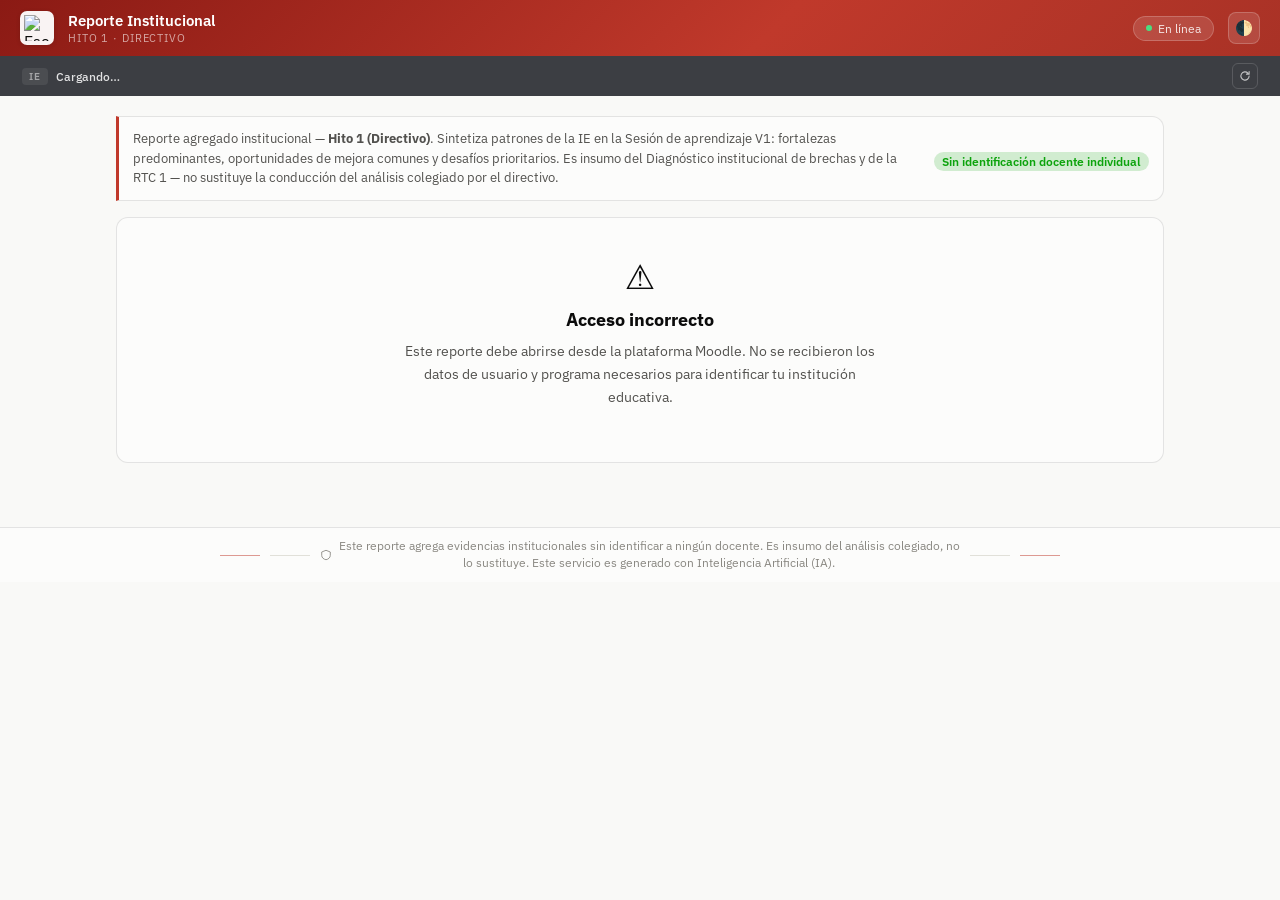
==== templates/index_director.html @ fccd3a87 "Improvements to PDF downloads" ====
<!doctype html>
<html lang="es">
<head>
  <meta charset="UTF-8" />
  <meta name="viewport" content="width=device-width, initial-scale=1" />
  <title>Reporte Institucional - Hito 1 Directivo</title>
  <link rel="preconnect" href="https://fonts.googleapis.com" />
  <link rel="preconnect" href="https://fonts.gstatic.com" crossorigin />
  <link href="https://fonts.googleapis.com/css2?family=IBM+Plex+Sans:wght@400;500;600&display=swap" rel="stylesheet" />
  <style>
    :root {
      color-scheme: light;
      --surface-1:      #fcfcfb;
      --page-plane:     #f9f9f7;
      --text-primary:   #0b0b0b;
      --text-secondary: #52514e;
      --text-muted:     #898781;
      --gridline:       #e1e0d9;
      --baseline:       #c3c2b7;
      --border:         rgba(11, 11, 11, 0.10);


      --status-good:     #0ca30c;
      --status-warning:  #fab219;
      --status-serious:  #ec835a;
      --status-critical: #d03b3b;
      --status-good-rgb:     12, 163, 12;
      --status-warning-rgb:  250, 178, 25;
      --status-serious-rgb:  236, 131, 90;
      --status-critical-rgb: 208, 59, 59;

      /* Marca institucional (MINEDU) — cromo de header/footer/CTA, no reemplaza los colores de estado */
      --brand-red:       #C0392B;
      --brand-red-dk:    #A93226;
      --brand-red-light: rgba(192, 57, 43, 0.08);

      --font: "IBM Plex Sans", system-ui, -apple-system, "Segoe UI", sans-serif;
    }

    @media (prefers-color-scheme: dark) {
      :root:where(:not([data-theme="light"])) {
        color-scheme: dark;
        --surface-1:      #1a1a19;
        --page-plane:     #0d0d0d;
        --text-primary:   #ffffff;
        --text-secondary: #c3c2b7;
        --text-muted:     #898781;
        --gridline:       #2c2c2a;
        --baseline:       #383835;
        --border:         rgba(255, 255, 255, 0.10);
      }
    }

    :root[data-theme="dark"] {
      color-scheme: dark;
      --surface-1:      #1a1a19;
      --page-plane:     #0d0d0d;
      --text-primary:   #ffffff;
      --text-secondary: #c3c2b7;
      --text-muted:     #898781;
      --gridline:       #2c2c2a;
      --baseline:       #383835;
      --border:         rgba(255, 255, 255, 0.10);
    }

    * { box-sizing: border-box; }

    html, body {
      margin: 0;
      padding: 0;
      background: var(--page-plane);
      color: var(--text-primary);
      font-family: var(--font);
    }

    /* ---------------------------------------------------------------------
     * Header institucional
     * ------------------------------------------------------------------- */
    .app-header {
      height: 56px;
      background: linear-gradient(135deg, #8B1A14 0%, var(--brand-red) 60%, var(--brand-red-dk) 100%);
      display: flex;
      align-items: center;
      padding: 0 20px;
      gap: 14px;
      box-shadow: 0 2px 10px rgba(0, 0, 0, 0.22);
    }
    .header-logo {
      width: 34px;
      height: 34px;
      background: rgba(255, 255, 255, 0.95);
      border-radius: 7px;
      display: flex;
      align-items: center;
      justify-content: center;
      flex-shrink: 0;
      padding: 4px;
      box-shadow: 0 1px 4px rgba(0, 0, 0, 0.15);
    }
    .header-title { flex: 1; min-width: 0; }
    .header-title h1 {
      font-size: 15px;
      font-weight: 600;
      color: #ffffff;
      line-height: 1.2;
      margin: 0;
      white-space: nowrap;
      overflow: hidden;
      text-overflow: ellipsis;
    }
    .header-title p {
      font-size: 11px;
      color: rgba(255, 255, 255, 0.6);
      text-transform: uppercase;
      letter-spacing: 0.08em;
      margin: 1px 0 0;
    }
    .header-badge {
      display: flex;
      align-items: center;
      gap: 6px;
      background: rgba(255, 255, 255, 0.12);
      border: 1px solid rgba(255, 255, 255, 0.2);
      border-radius: 16px;
      padding: 4px 12px;
      font-size: 12px;
      color: rgba(255, 255, 255, 0.85);
      flex-shrink: 0;
    }
    .badge-dot { width: 6px; height: 6px; border-radius: 50%; background: #4ade80; animation: blink 2.4s ease-in-out infinite; }
    @keyframes blink { 0%, 100% { opacity: 1; } 50% { opacity: 0.3; } }

    .btn-header-ghost {
      width: 32px;
      height: 32px;
      border-radius: 8px;
      background: rgba(255, 255, 255, 0.12);
      border: 1px solid rgba(255, 255, 255, 0.2);
      color: #ffffff;
      cursor: pointer;
      flex-shrink: 0;
      font-size: 0.9rem;
    }
    .btn-header-ghost:hover { background: rgba(255, 255, 255, 0.2); }

    /* ---------------------------------------------------------------------
     * Barra de contexto (IE actual)
     * ------------------------------------------------------------------- */
    .context-bar {
      background: var(--text-primary);
      padding: 7px 22px;
      display: flex;
      align-items: center;
      gap: 8px;
    }
    :root:not([data-theme="dark"]) .context-bar { background: #3C3E43; }
    .context-tag {
      font-size: 9.5px;
      font-weight: 600;
      color: rgba(255, 255, 255, 0.5);
      text-transform: uppercase;
      letter-spacing: 0.1em;
      background: rgba(255, 255, 255, 0.08);
      border-radius: 4px;
      padding: 2px 7px;
    }
    .context-name { font-size: 12px; font-weight: 500; color: rgba(255, 255, 255, 0.85); }
    .btn-refresh {
      margin-left: auto;
      width: 26px;
      height: 26px;
      border-radius: 6px;
      background: transparent;
      border: 1px solid rgba(255, 255, 255, 0.15);
      color: rgba(255, 255, 255, 0.7);
      display: flex;
      align-items: center;
      justify-content: center;
      cursor: pointer;
    }
    .btn-refresh:hover { background: rgba(255, 255, 255, 0.1); color: #ffffff; }
    .btn-refresh.spinning svg { animation: spin 0.9s linear infinite; }
    @keyframes spin { from { transform: rotate(0deg); } to { transform: rotate(360deg); } }
    .refresh-status { font-size: 11px; color: rgba(255, 255, 255, 0.45); font-style: italic; }

    /* ---------------------------------------------------------------------
     * Contenido
     * ------------------------------------------------------------------- */
    .app-shell {
      max-width: 1080px;
      margin: 0 auto;
      padding: 20px 16px 48px;
    }

    .subtitle {
      color: var(--text-secondary);
      font-size: 0.9rem;
      margin-top: 2px;
    }

    .btn-ghost, .btn-primary, .btn-secondary {
      font-family: var(--font);
      font-size: 0.85rem;
      border-radius: 8px;
      padding: 8px 14px;
      border: 1px solid var(--border);
      cursor: pointer;
      background: var(--surface-1);
      color: var(--text-primary);
    }
    .btn-sm { padding: 4px 10px; font-size: 0.78rem; }
    .btn-primary {
      background: var(--brand-red);
      border-color: var(--brand-red);
      color: #ffffff;
      font-weight: 600;
      padding: 10px 20px;
      font-size: 0.9rem;
    }
    .btn-primary:hover { background: var(--brand-red-dk); }
    .btn-primary:disabled { opacity: 0.6; cursor: not-allowed; }
    .btn-ghost:hover, .btn-secondary:hover { background: var(--gridline); }

    .status-banner {
      border-radius: 10px;
      padding: 12px 14px;
      margin-bottom: 16px;
      font-size: 0.88rem;
      border: 1px solid var(--status-critical);
      color: var(--status-critical);
      background: rgba(var(--status-critical-rgb), 0.10);
    }

    .loading {
      color: var(--text-secondary);
      padding: 24px 0;
      text-align: center;
    }
    .loading::before {
      content: "⏳";
      display: block;
      font-size: 28px;
      margin-bottom: 8px;
    }

    /* ---------------------------------------------------------------------
     * Secciones por nivel educativo (Inicial / Primaria / Secundaria),
     * apiladas verticalmente en el mismo orden -- ver NIVEL_ORDEN en JS.
     * ------------------------------------------------------------------- */
    .nivel-block {
      margin-bottom: 40px;
      padding-top: 8px;
    }

    /* Encabezado agregado solo en la captura del PDF (ver
     * descargarNivelComoPDF) -- no se muestra en el dashboard en vivo. */
    .pdf-header {
      margin-bottom: 20px;
      padding-bottom: 14px;
      border-bottom: 3px solid var(--brand-red);
    }
    .pdf-header h1 {
      margin: 0 0 6px;
      font-size: 1.6rem;
      font-weight: 800;
      letter-spacing: 0.01em;
      text-transform: uppercase;
      color: var(--brand-red);
    }
    .pdf-header p {
      margin: 0;
      font-size: 0.95rem;
      color: var(--text-secondary);
    }
    .nivel-block + .nivel-block {
      border-top: 2px solid var(--gridline);
      padding-top: 32px;
    }
    .nivel-header {
      display: flex;
      align-items: baseline;
      gap: 10px;
      margin-bottom: 14px;
    }
    .nivel-header h2 {
      font-size: 1.15rem;
      margin: 0;
    }
    .nivel-header .nivel-tag {
      font-size: 10px;
      font-weight: 600;
      text-transform: uppercase;
      letter-spacing: 0.08em;
      color: var(--text-muted);
      background: var(--gridline);
      border-radius: 4px;
      padding: 2px 8px;
    }

    /* ---------------------------------------------------------------------
     * Pestañas de nivel educativo
     * ------------------------------------------------------------------- */
    .nivel-tabs {
      display: flex;
      gap: 4px;
      border-bottom: 2px solid var(--gridline);
      margin-bottom: 24px;
    }
    .nivel-tab-btn {
      font-family: var(--font);
      font-size: 0.9rem;
      font-weight: 500;
      padding: 10px 18px;
      border: none;
      background: transparent;
      color: var(--text-secondary);
      cursor: pointer;
      border-bottom: 2px solid transparent;
      margin-bottom: -2px;
    }
    .nivel-tab-btn:hover { color: var(--text-primary); }
    .nivel-tab-btn.active {
      color: var(--brand-red);
      border-bottom-color: var(--brand-red);
      font-weight: 600;
    }
    .nivel-panel { display: none; }
    .nivel-panel.active { display: block; }
    .nivel-panel-header {
      display: flex;
      align-items: center;
      justify-content: space-between;
      margin-bottom: 14px;
      flex-wrap: wrap;
      gap: 10px;
    }
    .btn-descargar-pdf {
      display: inline-flex;
      align-items: center;
      gap: 6px;
    }

    /* Estados de pantalla completa: acceso inválido / primera vez */
    .state-card {
      background: var(--surface-1);
      border: 1px solid var(--border);
      border-radius: 12px;
      padding: 36px 28px;
      text-align: center;
      margin-bottom: 16px;
    }
    .state-icon { font-size: 34px; margin-bottom: 10px; }
    .state-card h2 { font-size: 1.1rem; margin: 0 0 8px; }
    .state-card p {
      color: var(--text-secondary);
      font-size: 0.9rem;
      line-height: 1.6;
      max-width: 480px;
      margin: 0 auto 18px;
    }

    .card {
      background: var(--surface-1);
      border: 1px solid var(--border);
      border-radius: 12px;
      padding: 16px;
      margin-bottom: 16px;
    }
    .card h2 {
      font-size: 1rem;
      margin: 0 0 12px;
      display: flex;
      align-items: center;
      gap: 8px;
    }
    .card-header {
      display: flex;
      align-items: center;
      justify-content: space-between;
    }
    .card-header h2 { margin: 0; }

    .stat-row {
      display: grid;
      grid-template-columns: repeat(auto-fit, minmax(150px, 1fr));
      gap: 12px;
      margin-bottom: 16px;
    }
    .stat-tile {
      background: var(--surface-1);
      border: 1px solid var(--border);
      border-radius: 12px;
      padding: 14px;
    }
    .stat-tile .label {
      font-size: 0.78rem;
      color: var(--text-secondary);
    }
    .stat-tile .value {
      font-size: 1.6rem;
      font-weight: 600;
      margin-top: 4px;
    }
    .stat-tile .value.small { font-size: 1.00rem; white-space: nowrap; }

    .badge {
      display: inline-block;
      font-size: 0.72rem;
      font-weight: 600;
      padding: 2px 8px;
      border-radius: 999px;
      margin-top: 6px;
    }
    .badge.warning { background: rgba(var(--status-warning-rgb), 0.22); color: var(--status-warning); }
    .badge.good { background: rgba(var(--status-good-rgb), 0.18); color: var(--status-good); }
    .badge.critical { background: rgba(var(--status-critical-rgb), 0.18); color: var(--status-critical); }

    .purpose-banner {
      display: flex;
      flex-wrap: wrap;
      align-items: center;
      gap: 12px;
      background: var(--surface-1);
      border: 1px solid var(--border);
      border-left: 3px solid var(--brand-red);
      border-radius: 0 12px 12px 0;
      padding: 12px 14px;
      margin-bottom: 16px;
    }
    .purpose-banner p {
      margin: 0;
      font-size: 0.82rem;
      color: var(--text-secondary);
      line-height: 1.5;
      flex: 1;
      min-width: 240px;
    }
    .purpose-banner .badge { flex-shrink: 0; }

    .alert-list {
      list-style: none;
      margin: 0;
      padding: 0;
      display: flex;
      flex-direction: column;
      gap: 8px;
    }
    .alert-item {
      display: flex;
      gap: 10px;
      padding: 10px 12px;
      border-radius: 10px;
      background: var(--page-plane);
      border-left: 3px solid var(--status-warning);
    }
    .alert-item.critical { border-left-color: var(--status-critical); }
    .alert-item.good { border-left-color: var(--status-good); }
    .alert-item .status-icon { margin-top: 1px; }
    .alert-body { flex: 1; }
    .alert-title { font-weight: 600; font-size: 0.88rem; }
    .alert-detail { font-size: 0.82rem; color: var(--text-secondary); margin-top: 2px; }
    .alert-accion { font-size: 0.78rem; color: var(--text-muted); margin-top: 4px; font-style: italic; }
    .alert-modalidad {
      display: inline-block;
      font-size: 0.68rem;
      font-weight: 600;
      text-transform: uppercase;
      letter-spacing: 0.02em;
      color: var(--text-muted);
      margin-top: 6px;
    }

    .legend {
      display: flex;
      gap: 16px;
      margin-bottom: 12px;
      font-size: 0.8rem;
      color: var(--text-secondary);
      flex-wrap: wrap;
    }
    .legend-item { display: flex; align-items: center; gap: 6px; }
    .legend-swatch { width: 12px; height: 12px; border-radius: 3px; display: inline-block; }

    .criterios-legend {
      display: flex;
      flex-direction: column;
      gap: 8px;
      margin: 10px 0 0;
      padding-top: 10px;
      border-top: 1px dashed var(--gridline);
    }
    .criterio-legend-chip {
      display: flex;
      align-items: baseline;
      flex-wrap: wrap;
      gap: 5px;
      font-size: 0.76rem;
      color: var(--text-secondary);
    }
    .criterio-legend-nombre {
      font-weight: 600;
      color: var(--text-primary);
    }
    .criterio-legend-desc {
      color: var(--text-muted);
    }
    .criterio-legend-id {
      display: inline-flex;
      align-items: center;
      justify-content: center;
      min-width: 18px;
      height: 17px;
      padding: 0 4px;
      border-radius: 4px;
      background: var(--brand-red-light);
      color: var(--brand-red);
      font-weight: 700;
      font-size: 0.68rem;
      flex-shrink: 0;
      font-variant-numeric: tabular-nums;
    }

    .criterios-chart {
      display: flex;
      flex-direction: column;
      gap: 6px;
    }
    .criterio-row {
      display: grid;
      grid-template-columns: 40px 1fr 40px;
      align-items: center;
      gap: 10px;
    }
    .criterio-label {
      font-size: 0.78rem;
      color: var(--text-secondary);
      font-variant-numeric: tabular-nums;
    }
    .criterio-bar {
      display: flex;
      gap: 2px;
      height: 20px;
      background: var(--surface-1);
      border-radius: 4px;
      overflow: hidden;
    }
    .criterio-segment {
      height: 100%;
      min-width: 2px;
      cursor: pointer;
      transition: filter 120ms ease;
    }
    .criterio-segment:hover, .criterio-segment:focus-visible {
      filter: brightness(1.12);
      outline: none;
    }
    .criterio-segment:first-child { border-top-left-radius: 4px; border-bottom-left-radius: 4px; }
    .criterio-segment:last-child { border-top-right-radius: 4px; border-bottom-right-radius: 4px; }
    .seg-inicio  { background: var(--status-critical); }
    .seg-proceso { background: var(--status-warning); }
    .seg-logrado { background: var(--status-good); }

    .criterio-value {
      font-size: 0.78rem;
      color: var(--text-secondary);
      text-align: right;
      font-variant-numeric: tabular-nums;
    }

    .data-table {
      width: 100%;
      border-collapse: collapse;
      font-size: 0.85rem;
    }
    .data-table th, .data-table td {
      text-align: left;
      padding: 6px 10px;
      border-bottom: 1px solid var(--gridline);
      font-variant-numeric: tabular-nums;
    }
    .data-table th {
      color: var(--text-secondary);
      font-weight: 600;
    }

    .cards-grid {
      display: grid;
      grid-template-columns: repeat(auto-fit, minmax(220px, 1fr));
      gap: 16px;
    }

    .status-icon {
      display: inline-flex;
      align-items: center;
      justify-content: center;
      width: 20px;
      height: 20px;
      border-radius: 50%;
      font-size: 0.75rem;
      color: #ffffff;
      flex-shrink: 0;
    }
    .status-icon.good { background: var(--status-good); }
    .status-icon.warning { background: var(--status-warning); }
    .status-icon.critical { background: var(--status-critical); }

    .chip-list {
      list-style: none;
      margin: 0;
      padding: 0;
      display: flex;
      flex-direction: column;
      gap: 6px;
    }
    .chip-list li {
      display: flex;
      justify-content: space-between;
      font-size: 0.85rem;
      padding: 6px 10px;
      background: var(--page-plane);
      border-radius: 8px;
    }
    .chip-list .pct { font-weight: 600; font-variant-numeric: tabular-nums; }
    .empty-note { color: var(--text-muted); font-size: 0.82rem; }

    .texto-reporte {
      white-space: pre-line;
      font-size: 0.92rem;
      line-height: 1.55;
      color: var(--text-primary);
    }

    .tooltip {
      position: fixed;
      z-index: 50;
      background: var(--text-primary);
      color: var(--surface-1);
      font-size: 0.78rem;
      padding: 6px 10px;
      border-radius: 6px;
      pointer-events: none;
      max-width: 220px;
    }
    .tooltip strong { font-variant-numeric: tabular-nums; }

    .muted { color: var(--text-muted); }

    /* ---------------------------------------------------------------------
     * Footer institucional
     * ------------------------------------------------------------------- */
    .app-footer {
      background: var(--surface-1);
      border-top: 1px solid var(--border);
      padding: 10px 22px;
      display: flex;
      align-items: center;
      justify-content: center;
      gap: 10px;
    }
    .fl { flex: 1; height: 1px; max-width: 40px; }
    .fl.r { background: var(--brand-red); opacity: 0.5; }
    .fl.g { background: var(--gridline); }
    .ft {
      font-size: 12px;
      color: var(--text-muted);
      text-align: center;
      line-height: 1.4;
      display: flex;
      align-items: center;
      gap: 6px;
      max-width: 640px;
    }
    .ft-shield { color: var(--text-muted); flex-shrink: 0; }

    @media (max-width: 640px) {
      .criterio-row { grid-template-columns: 32px 1fr 34px; }
      .app-header { padding: 0 12px; }
      .header-badge { display: none; }
    }
  </style>
  <!-- Exportación de cada sección de nivel a PDF (descarga por nivel) -->
  <script src="https://cdnjs.cloudflare.com/ajax/libs/html2pdf.js/0.10.1/html2pdf.bundle.min.js" defer></script>
</head>
<body>
  <header class="app-header">
    <div class="header-logo">
      <img src="https://guias.servicios.gob.pe/static/archivos/gb3.svg" alt="Escudo Perú" width="26" height="26" />
    </div>
    <div class="header-title">
      <h1>Reporte Institucional</h1>
      <p>Hito 1 · Directivo</p>
    </div>
    <div class="header-badge"><span class="badge-dot"></span>En línea</div>
    <button id="theme-toggle" class="btn-header-ghost" aria-label="Cambiar tema claro/oscuro" title="Cambiar tema">🌓</button>
  </header>

  <div class="context-bar" id="context-bar">
    <span class="context-tag">IE</span>
    <span class="context-name" id="context-name">Cargando…</span>
    <button id="btn-refresh" class="btn-refresh" title="Revisar actualizaciones" hidden>
      <svg viewBox="0 0 16 16" fill="none" width="14" height="14"><path d="M13.5 8a5.5 5.5 0 11-1.6-3.9M13.5 2v3.5H10" stroke="currentColor" stroke-width="1.4" stroke-linecap="round" stroke-linejoin="round"/></svg>
    </button>
    <span id="refresh-status" class="refresh-status" hidden></span>
  </div>

  <div class="app-shell">
    <section class="purpose-banner" aria-label="Propósito del instrumento">
      <p>
        Reporte agregado institucional — <strong>Hito 1 (Directivo)</strong>. Sintetiza patrones
        de la IE en la Sesión de aprendizaje V1: fortalezas predominantes, oportunidades de
        mejora comunes y desafíos prioritarios. Es insumo del Diagnóstico institucional de
        brechas y de la RTC 1 — no sustituye la conducción del análisis colegiado por el directivo.
      </p>
      <span class="badge good">Sin identificación docente individual</span>
    </section>

    <!-- Acceso inválido: faltan parámetros de Moodle en la URL -->
    <section id="access-error" class="state-card" hidden>
      <div class="state-icon">⚠️</div>
      <h2>Acceso incorrecto</h2>
      <p>
        Este reporte debe abrirse desde la plataforma Moodle. No se recibieron los datos de
        usuario y programa necesarios para identificar tu institución educativa.
      </p>
    </section>

    <div id="loading" class="loading" hidden>Cargando reporte…</div>
    <div id="status-banner" class="status-banner" role="alert" hidden></div>

    <!-- No fue posible generar el reporte automáticamente (faltan datos o falló la generación) -->
    <section id="empty-first-time" class="state-card" hidden>
      <div class="state-icon" id="empty-first-time-icon">⚠️</div>
      <h2 id="empty-first-time-title">No se pudo generar el reporte automáticamente</h2>
      <p id="empty-first-time-text">
        Ocurrió un problema al intentar generar el reporte institucional.
      </p>
      <button id="btn-generar-primero" class="btn-primary">Reintentar</button>
    </section>

    <!-- Aún no hay suficientes docentes evaluados; el backend no genera todavía (no consume LLM) -->
    <section id="esperando-docentes" class="state-card" hidden>
      <div class="state-icon">👥</div>
      <h2>Esperando evaluaciones docentes</h2>
      <p id="esperando-docentes-text">
        Aún no se alcanza el mínimo de docentes evaluados para generar el reporte institucional.
      </p>
    </section>

    <main id="report-content" hidden>
      <!-- Una sección completa por cada nivel educativo presente
           (Inicial, Primaria, Secundaria), apiladas verticalmente.
           Generadas dinámicamente por renderNiveles() en JS -- ver
           NIVEL_TEMPLATE más abajo. -->
      <div id="niveles-container"></div>
    </main>
  </div>

  <footer class="app-footer">
    <div class="fl r"></div><div class="fl g"></div>
    <span class="ft">
      <svg viewBox="0 0 14 14" fill="none" width="12" height="12" class="ft-shield"><path d="M7 1.5L2 3.5v4c0 2.5 2.2 4.5 5 5 2.8-.5 5-2.5 5-5v-4L7 1.5z" stroke="currentColor" stroke-width="1" stroke-linejoin="round"/></svg>
      Este reporte agrega evidencias institucionales sin identificar a ningún docente. Es insumo del análisis colegiado, no lo sustituye. Este servicio es generado con Inteligencia Artificial (IA).
    </span>
    <div class="fl g"></div><div class="fl r"></div>
  </footer>

  <div id="tooltip" class="tooltip" role="tooltip" hidden></div>

  <script>
"use strict";

/* ---------------------------------------------------------------------
 * Config: API base URL. La página se sirve desde el mismo origen que la
 * API (FastAPI + Jinja2Templates), así que por defecto se usan rutas
 * relativas. Priority: ?api= query param > localStorage > relativo.
 * ------------------------------------------------------------------- */
const params = new URLSearchParams(window.location.search);

const API_BASE = (() => {
  const fromQuery = params.get("api");
  if (fromQuery) {
    localStorage.setItem("api_base", fromQuery);
    return fromQuery.replace(/\/$/, "");
  }
  return (localStorage.getItem("api_base") || "").replace(/\/$/, "");
})();

/* ---------------------------------------------------------------------
 * Parámetros de acceso. En producción estos llegan en la URL desde el
 * redirect de Moodle (botón del curso) — nunca se piden en un formulario.
 * ------------------------------------------------------------------- */
const CTX = {
  userid: params.get("userid"),
  courseid: params.get("courseid"),
  cmid: params.get("cmid"),
};

// Debe coincidir con core.UMBRAL_MUESTRA_INSUFICIENTE del backend. Solo se
// usa para el texto de progreso ("N de 5 docentes evaluados"); la decisión
// real siempre la toma el backend (accion="esperar_docentes" / 409).
const UMBRAL_MUESTRA_INSUFICIENTE = 5;

/* ---------------------------------------------------------------------
 * DOM references
 * ------------------------------------------------------------------- */
const el = {
  contextBar: document.getElementById("context-bar"),
  contextName: document.getElementById("context-name"),
  btnRefresh: document.getElementById("btn-refresh"),
  refreshStatus: document.getElementById("refresh-status"),
  accessError: document.getElementById("access-error"),
  emptyFirstTime: document.getElementById("empty-first-time"),
  emptyFirstTimeIcon: document.getElementById("empty-first-time-icon"),
  emptyFirstTimeTitle: document.getElementById("empty-first-time-title"),
  emptyFirstTimeText: document.getElementById("empty-first-time-text"),
  btnGenerarPrimero: document.getElementById("btn-generar-primero"),
  esperandoDocentes: document.getElementById("esperando-docentes"),
  esperandoDocentesText: document.getElementById("esperando-docentes-text"),
  statusBanner: document.getElementById("status-banner"),
  loading: document.getElementById("loading"),
  reportContent: document.getElementById("report-content"),
  nivelesContainer: document.getElementById("niveles-container"),
  tooltip: document.getElementById("tooltip"),
  themeToggle: document.getElementById("theme-toggle"),
};

/* ---------------------------------------------------------------------
 * Theme toggle (light/dark), persisted
 * ------------------------------------------------------------------- */
(function initTheme() {
  const saved = localStorage.getItem("theme");
  if (saved === "light" || saved === "dark") {
    document.documentElement.setAttribute("data-theme", saved);
  }
  el.themeToggle.addEventListener("click", () => {
    const current = document.documentElement.getAttribute("data-theme");
    const next = current === "dark" ? "light" : "dark";
    document.documentElement.setAttribute("data-theme", next);
    localStorage.setItem("theme", next);
  });
})();

/* ---------------------------------------------------------------------
 * API calls
 * ------------------------------------------------------------------- */
async function apiGenerar(userid, courseid, cmid) {
  const url = `${API_BASE}/reporte/generar?courseid=${encodeURIComponent(courseid)}&cmid=${encodeURIComponent(cmid)}`;
  const res = await fetch(url, {
    method: "POST",
    headers: { "Content-Type": "application/json" },
    body: JSON.stringify({ userid: Number(userid) }),
  });
  return handleResponse(res);
}

async function apiConsultar(userid) {
  const url = `${API_BASE}/reporte/consultar?userid=${encodeURIComponent(userid)}`;
  const res = await fetch(url);
  return handleResponse(res);
}

async function handleResponse(res) {
  let body = null;
  try {
    body = await res.json();
  } catch {
    // no-op: respuesta sin cuerpo JSON
  }
  if (!res.ok) {
    const detail = (body && body.detail) || `Error HTTP ${res.status}`;
    const err = new Error(detail);
    err.status = res.status;
    throw err;
  }
  return body;
}

/* ---------------------------------------------------------------------
 * UI state helpers
 * ------------------------------------------------------------------- */
function showOnly(...visibleIds) {
  const all = ["access-error", "empty-first-time", "esperando-docentes", "report-content"];
  for (const id of all) {
    document.getElementById(id).hidden = !visibleIds.includes(id);
  }
}

/* Muestra el estado "aún no hay suficientes docentes evaluados" — el
 * backend nunca llama al LLM en este caso (ni /consultar ni un intento de
 * /generar que reciba 409), así que no hay botón de reintento: el reporte
 * aparecerá solo cuando se alcance el mínimo. */
function showEsperandoDocentes(nDocentesEvaluados) {
  const n = nDocentesEvaluados ?? 0;
  el.contextName.textContent = "Esperando evaluaciones docentes…";
  el.btnRefresh.hidden = true;
  el.esperandoDocentesText.textContent =
    `Aún no se alcanza el mínimo de ${UMBRAL_MUESTRA_INSUFICIENTE} docentes evaluados para generar ` +
    `el reporte institucional (${n} de ${UMBRAL_MUESTRA_INSUFICIENTE} hasta el momento). El reporte se ` +
    "generará automáticamente en cuanto se alcance el mínimo.";
  showOnly("esperando-docentes");
}

function setLoading(isLoading) {
  el.loading.hidden = !isLoading;
  if (isLoading) el.statusBanner.hidden = true;
}

function showError(message) {
  el.statusBanner.textContent = message;
  el.statusBanner.hidden = false;
}

function clearError() {
  el.statusBanner.hidden = true;
  el.statusBanner.textContent = "";
}

/* ---------------------------------------------------------------------
 * Arranque: todo depende de los parámetros recibidos en la URL
 * ------------------------------------------------------------------- */
async function init() {
  if (!CTX.userid) {
    el.contextBar.hidden = true;
    showOnly("access-error");
    return;
  }

  setLoading(true);
  try {
    const data = await apiConsultar(CTX.userid);
    setLoading(false);
    clearError();

    if (data.accion === "mostrar") {
      render(data.reporte);
      showOnly("report-content");
      el.btnRefresh.hidden = !(CTX.courseid && CTX.cmid);
      checkForUpdates(data.reporte);
      return;
    }

    if (data.accion === "esperar_docentes") {
      // Aún no llega al mínimo de docentes evaluados: NO se llama a
      // generar (el backend gastaría una llamada al LLM sin necesidad).
      showEsperandoDocentes(data.n_docentes_evaluados);
      return;
    }

    // data.accion === "generar": no hay reporte vigente, se dispara la
    // generación automáticamente, sin que el directivo tenga que pedirlo.
    await generarReporte();
  } catch (err) {
    setLoading(false);

    if (err.status === 404) {
      showOnly("access-error");
      el.accessError.querySelector("p").textContent =
        "Tu usuario no está asociado a ninguna institución educativa registrada.";
      return;
    }

    showOnly("empty-first-time");
    showBlockedState({
      title: "No se pudo cargar el reporte",
      text: err.message || "Ocurrió un error inesperado al consultar el reporte.",
      allowRetry: true,
    });
  }
}

/* Muestra el estado de bloqueo (faltan datos o falló la generación),
 * con o sin botón de reintento según si tiene sentido reintentar. */
function showBlockedState({ title, text, allowRetry }) {
  el.emptyFirstTimeTitle.textContent = title;
  el.emptyFirstTimeText.textContent = text;
  el.btnGenerarPrimero.hidden = !allowRetry;
}

/* Genera el reporte automáticamente (primera vez, o como reintento tras
 * un error). El directivo nunca tiene que pedirlo explícitamente salvo
 * que algo haya fallado. */
async function generarReporte() {
  if (!CTX.courseid || !CTX.cmid) {
    el.contextName.textContent = "Reporte no disponible";
    showOnly("empty-first-time");
    showBlockedState({
      title: "No es posible generar el reporte",
      text: "Faltan los datos de curso (courseid/cmid) en la URL de acceso. Vuelve a ingresar desde el enlace del programa en Moodle.",
      allowRetry: false,
    });
    return;
  }

  el.contextName.textContent = "Generando reporte institucional…";
  el.loading.textContent = "Generando tu reporte institucional, esto puede tardar unos segundos…";
  setLoading(true);
  clearError();
  try {
    const data = await apiGenerar(CTX.userid, CTX.courseid, CTX.cmid);
    setLoading(false);
    el.loading.textContent = "Cargando reporte…";
    render(data);
    showOnly("report-content");
    el.btnRefresh.hidden = false;
  } catch (err) {
    setLoading(false);
    el.loading.textContent = "Cargando reporte…";

    if (err.status === 409) {
      // Muestra insuficiente: reintentar no sirve de nada hasta que haya
      // más docentes evaluados. Se vuelve a consultar (endpoint liviano,
      // no toca el LLM) solo para mostrar el progreso actual.
      let n;
      try {
        n = (await apiConsultar(CTX.userid)).n_docentes_evaluados;
      } catch {
        n = undefined;
      }
      showEsperandoDocentes(n);
      return;
    }

    showOnly("empty-first-time");
    showBlockedState({
      title: "No se pudo generar el reporte",
      text: err.message || "Ocurrió un error al generar el reporte institucional.",
      allowRetry: true,
    });
  }
}

el.btnGenerarPrimero.addEventListener("click", () => {
  generarReporte();
});

/* Revisión de actualizaciones: barata cuando no cambió nada (el backend
 * solo vuelve a llamar al LLM si cambió n_docentes_evaluados). */
async function checkForUpdates(currentData) {
  if (!CTX.courseid || !CTX.cmid) return;
  el.refreshStatus.hidden = false;
  el.refreshStatus.textContent = "Revisando actualizaciones…";
  el.btnRefresh.classList.add("spinning");
  try {
    const fresh = await apiGenerar(CTX.userid, CTX.courseid, CTX.cmid);
    if (fresh.fecha_generacion !== currentData.fecha_generacion) {
      render(fresh);
      el.refreshStatus.textContent = "Reporte actualizado con nueva información.";
      setTimeout(() => { el.refreshStatus.hidden = true; }, 4000);
    } else {
      el.refreshStatus.hidden = true;
    }
  } catch (err) {
    console.warn("No se pudo verificar actualizaciones:", err.message);
    el.refreshStatus.hidden = true;
  } finally {
    el.btnRefresh.classList.remove("spinning");
  }
}

el.btnRefresh.addEventListener("click", () => {
  if (el.btnRefresh.classList.contains("spinning")) return;
  const current = lastRenderedData;
  if (current) checkForUpdates(current);
});

init();

/* ---------------------------------------------------------------------
 * Render
 * ------------------------------------------------------------------- */
/* Orden de despliegue de los niveles -- debe coincidir con
 * core.NIVELES_EDUCATIVOS del backend (Inicial, Primaria, Secundaria).
 * Solo se muestran los niveles que realmente vienen en data.niveles --
 * una IE puede tener 1, 2 o 3. */
const NIVEL_ORDEN = ["Inicial", "Primaria", "Secundaria"];

const NIVELES = [
  { key: "pct_inicial", label: "Inicial", cls: "seg-inicio", swatch: "var(--status-critical)" },
  { key: "pct_en_proceso", label: "En proceso", cls: "seg-proceso", swatch: "var(--status-warning)" },
  { key: "pct_logrado", label: "Logrado", cls: "seg-logrado", swatch: "var(--status-good)" },
];

let lastRenderedData = null;

/* data ahora es {cod_modular, nombre_ie, fecha_generacion, niveles: {...}}
 * -- se genera una pestaña por cada nivel presente en data.niveles, en
 * el orden fijo NIVEL_ORDEN (Inicial, Primaria, Secundaria). Solo se
 * muestra un panel a la vez; los niveles ausentes en esta IE
 * simplemente no generan pestaña. */
function render(data) {
  lastRenderedData = data;
  el.contextName.textContent = data.nombre_ie || "—";

  const container = document.getElementById("niveles-container");
  container.replaceChildren();

  const niveles = data.niveles || {};
  const presentes = NIVEL_ORDEN.filter((n) => niveles[n]);

  if (presentes.length === 0) {
    const p = document.createElement("p");
    p.className = "empty-note";
    p.textContent = "No hay secciones de nivel educativo disponibles para esta IE.";
    container.appendChild(p);
    return;
  }

  const tabs = document.createElement("div");
  tabs.className = "nivel-tabs";
  tabs.setAttribute("role", "tablist");

  const panels = document.createElement("div");
  panels.className = "nivel-panels";

  presentes.forEach((nivelNombre, idx) => {
    const tabBtn = document.createElement("button");
    tabBtn.className = "nivel-tab-btn" + (idx === 0 ? " active" : "");
    tabBtn.textContent = nivelNombre;
    tabBtn.setAttribute("role", "tab");
    tabBtn.setAttribute("aria-selected", idx === 0 ? "true" : "false");
    tabBtn.id = `tab-${nivelNombre.toLowerCase()}`;
    tabBtn.setAttribute("aria-controls", `panel-${nivelNombre.toLowerCase()}`);

    const panel = renderNivelBlock(nivelNombre, niveles[nivelNombre]);
    panel.className = "nivel-panel" + (idx === 0 ? " active" : "");
    panel.id = `panel-${nivelNombre.toLowerCase()}`;
    panel.setAttribute("role", "tabpanel");
    panel.setAttribute("aria-labelledby", tabBtn.id);

    tabBtn.addEventListener("click", () => {
      tabs.querySelectorAll(".nivel-tab-btn").forEach((b) => {
        b.classList.remove("active");
        b.setAttribute("aria-selected", "false");
      });
      panels.querySelectorAll(".nivel-panel").forEach((p) => p.classList.remove("active"));
      tabBtn.classList.add("active");
      tabBtn.setAttribute("aria-selected", "true");
      panel.classList.add("active");
    });

    tabs.appendChild(tabBtn);
    panels.appendChild(panel);
  });

  container.append(tabs, panels);
}

/* Arma el bloque completo (stat-row, alertas, gráfico de criterios,
 * listas, texto narrativo, botón de descarga PDF) para UN nivel
 * educativo. Cada sub-render recibe el contenedor específico de este
 * bloque, en vez de usar los `el.algo` fijos de una sola sección global. */
function renderNivelBlock(nivelNombre, nivelData) {
  const block = document.createElement("section");
  block.className = "nivel-block";

  const header = document.createElement("div");
  header.className = "nivel-panel-header";
  const h2 = document.createElement("h2");
  h2.textContent = `Nivel ${nivelNombre}`;
  h2.style.margin = "0";
  h2.style.fontSize = "1.15rem";

  const btnDescargar = document.createElement("button");
  btnDescargar.className = "btn-secondary btn-descargar-pdf";
  btnDescargar.innerHTML = `<span aria-hidden="true">⬇</span> Descargar PDF`;

  header.append(h2, btnDescargar);
  block.appendChild(header);

  const statRow = document.createElement("section");
  statRow.className = "stat-row";
  renderStatRow(statRow, nivelData);
  block.appendChild(statRow);

  const cardAlertas = document.createElement("section");
  cardAlertas.className = "card";
  const h2Alertas = document.createElement("h2");
  h2Alertas.textContent = "Alertas institucionales";
  const subAlertas = document.createElement("div");
  subAlertas.className = "subtitle";
  subAlertas.style.marginBottom = "10px";
  subAlertas.textContent =
    "Puntos que requieren tu atención antes de la RTC 1. Cada alerta incluye una acción sugerida para el análisis con tus docentes.";
  const listaAlertas = document.createElement("ul");
  listaAlertas.className = "alert-list";
  cardAlertas.append(h2Alertas, subAlertas, listaAlertas);
  renderAlertas(listaAlertas, nivelData);
  block.appendChild(cardAlertas);

  const cardCriterios = document.createElement("section");
  cardCriterios.className = "card";
  const headerCriterios = document.createElement("div");
  headerCriterios.className = "card-header";
  const h2Criterios = document.createElement("h2");
  h2Criterios.textContent = "Distribución por criterio";
  const toggleBtn = document.createElement("button");
  toggleBtn.className = "btn-ghost btn-sm";
  toggleBtn.textContent = "Ver como tabla";
  headerCriterios.append(h2Criterios, toggleBtn);
  const legend = document.createElement("div");
  legend.className = "legend";
  const chart = document.createElement("div");
  chart.className = "criterios-chart";
  const tableWrap = document.createElement("div");
  tableWrap.hidden = true;
  const table = document.createElement("table");
  table.className = "data-table";
  tableWrap.appendChild(table);
  const criteriosLegend = document.createElement("div");
  criteriosLegend.className = "criterios-legend";
  cardCriterios.append(headerCriterios, legend, chart, tableWrap, criteriosLegend);
  renderLegend(legend);
  renderCriteriosChart(chart, nivelData.distribucion_por_criterio || []);
  renderCriteriosTable(table, nivelData.distribucion_por_criterio || []);
  renderCriteriosLegend(criteriosLegend);
  toggleBtn.addEventListener("click", () => {
    const showingTable = !tableWrap.hidden;
    tableWrap.hidden = showingTable;
    chart.hidden = !showingTable;
    legend.hidden = !showingTable;
    toggleBtn.textContent = showingTable ? "Ver como tabla" : "Ver como gráfico";
  });
  block.appendChild(cardCriterios);

  const cardsGrid = document.createElement("section");
  cardsGrid.className = "cards-grid";

  const cardFortalezas = document.createElement("div");
  cardFortalezas.className = "card";
  cardFortalezas.innerHTML = `<h2><span class="status-icon good">&#10003;</span> Fortalezas predominantes</h2>`;
  const listaFortalezas = document.createElement("ul");
  listaFortalezas.className = "chip-list";
  cardFortalezas.appendChild(listaFortalezas);
  renderListaSimple(listaFortalezas, nivelData.fortalezas_predominantes);

  const cardOportunidades = document.createElement("div");
  cardOportunidades.className = "card";
  cardOportunidades.innerHTML = `<h2><span class="status-icon warning">!</span> Oportunidades de mejora</h2>`;
  const listaOportunidades = document.createElement("ul");
  listaOportunidades.className = "chip-list";
  cardOportunidades.appendChild(listaOportunidades);
  renderListaSimple(listaOportunidades, nivelData.oportunidades_comunes);

  const cardDesafios = document.createElement("div");
  cardDesafios.className = "card";
  cardDesafios.innerHTML = `<h2><span class="status-icon critical">&#10005;</span> Desafíos prioritarios</h2>`;
  const listaDesafios = document.createElement("ul");
  listaDesafios.className = "chip-list";
  cardDesafios.appendChild(listaDesafios);
  renderListaDesafios(listaDesafios, nivelData.desafios_prioritarios);

  cardsGrid.append(cardFortalezas, cardOportunidades, cardDesafios);
  block.appendChild(cardsGrid);

  const cardTexto = document.createElement("section");
  cardTexto.className = "card";
  const h2Texto = document.createElement("h2");
  h2Texto.textContent = "Reporte narrativo";
  const textoDiv = document.createElement("div");
  textoDiv.className = "texto-reporte";
  textoDiv.textContent = nivelData.texto_reporte || "";
  cardTexto.append(h2Texto, textoDiv);
  block.appendChild(cardTexto);

  btnDescargar.addEventListener("click", () => {
    descargarNivelComoPDF(block, nivelNombre, btnDescargar);
  });

  return block;
}

/* Exporta el bloque completo de un nivel (stat-row, alertas, gráfico,
 * listas, texto narrativo) a PDF usando html2pdf.js, cargada vía CDN
 * con `defer` en <head>. Excluye el propio botón de descarga del PDF
 * generado (se oculta temporalmente durante la captura). */
function descargarNivelComoPDF(blockEl, nivelNombre, btnEl) {
  if (typeof html2pdf === "undefined") {
    console.error("html2pdf.js no cargó todavía; reintenta en un momento.");
    return;
  }

  const nombreArchivo = `reporte_${(lastRenderedData?.nombre_ie || "IE").replace(/[^\w]+/g, "_")}_${nivelNombre}.pdf`;

  const textoOriginal = btnEl.textContent;
  btnEl.disabled = true;
  btnEl.textContent = "Generando PDF…";
  btnEl.style.visibility = "hidden"; // no aparece en la captura del PDF

  /* Colchón temporal: un wrapper con un poco de padding invisible
   * alrededor del bloque, para que el borde de las tarjetas nunca caiga
   * justo en el límite redondeado del canvas de html2canvas (eso era lo
   * que recortaba el borde derecho al exportar). Se restaura al terminar. */
  const parent = blockEl.parentNode;
  const nextSibling = blockEl.nextSibling;
  const buffer = document.createElement("div");
  buffer.style.padding = "4px";
  parent.insertBefore(buffer, blockEl);

  /* Encabezado del reporte: solo aparece en el PDF exportado, no en el
   * dashboard en vivo (que ya tiene su propio header institucional). */
  const pdfHeader = document.createElement("div");
  pdfHeader.className = "pdf-header";
  const pdfTitle = document.createElement("h1");
  pdfTitle.textContent = "Reporte institucional";
  const pdfSubtitle = document.createElement("p");
  pdfSubtitle.textContent = `${lastRenderedData?.nombre_ie || "—"} · Nivel ${nivelNombre}`;
  pdfHeader.append(pdfTitle, pdfSubtitle);
  buffer.appendChild(pdfHeader);

  buffer.appendChild(blockEl);

  html2pdf()
    .set({
      margin: 10,
      filename: nombreArchivo,
      image: { type: "jpeg", quality: 0.95 },
      html2canvas: { scale: 2, useCORS: true },
      jsPDF: { unit: "mm", format: "a4", orientation: "portrait" },
      pagebreak: { mode: ["avoid-all", "css", "legacy"] },
    })
    .from(buffer)
    .save()
    .catch((err) => {
      console.error("Fallo al generar el PDF:", err);
      alert("No se pudo generar el PDF. Intenta nuevamente en unos segundos.");
    })
    .finally(() => {
      parent.insertBefore(blockEl, nextSibling);
      buffer.remove();
      btnEl.disabled = false;
      btnEl.textContent = textoOriginal;
      btnEl.style.visibility = "visible";
    });
}

function statTile(label, value, opts = {}) {
  const tile = document.createElement("div");
  tile.className = "stat-tile";

  const labelEl = document.createElement("div");
  labelEl.className = "label";
  labelEl.textContent = label;

  const valueEl = document.createElement("div");
  valueEl.className = "value" + (opts.small ? " small" : "");
  valueEl.textContent = value;

  tile.append(labelEl, valueEl);

  if (opts.badge) {
    const badge = document.createElement("span");
    badge.className = `badge ${opts.badge.tone}`;
    badge.textContent = opts.badge.text;
    tile.appendChild(badge);
  }

  return tile;
}

function renderStatRow(container, data) {
  container.replaceChildren();

  container.appendChild(statTile("Docentes retroalimentados", data.n_docentes_evaluados ?? "—"));
  container.appendChild(statTile("Docentes totales", data.n_docentes_total ?? "—"));

  const pctCobertura = data.pct_cobertura ?? 0;
  container.appendChild(
    statTile("Cobertura", `${pctCobertura}%`, {
      badge:
        pctCobertura < 70
          ? { tone: "critical", text: "< 70% · umbral RTC 1" }
          : { tone: "good", text: "ok" },
    })
  );

  const fecha = data.fecha_generacion
    ? new Date(data.fecha_generacion).toLocaleString("es-PE", {
        day: "numeric",
        month: "short",
        year: "numeric",
        hour: "2-digit",
        minute: "2-digit",
      })
    : "—";
  container.appendChild(statTile("Última actualización", fecha, { small: true }));
}

/* ---------------------------------------------------------------------
 * Alertas institucionales (Ficha técnica, sección 8)
 * ------------------------------------------------------------------- */
function computeAlertas(data) {
  const alertas = [];
  const pctCobertura = data.pct_cobertura ?? 0;

  if (pctCobertura < 70) {
    alertas.push({
      level: "warning",
      title: `Cobertura insuficiente al cierre del plazo (${pctCobertura}%)`,
      detail: "Riesgo de que la RTC 1 se realice sin insumo institucional suficiente.",
      accion:
        "Dinamización dirigida a los docentes de la IE pendientes de entrega, antes de la fecha de RTC 1.",
      modalidad: "Dinamización pedagógica",
    });
  }

  if ((data.fortalezas_predominantes || []).length === 0) {
    alertas.push({
      level: "critical",
      title: "Sin fortalezas predominantes",
      detail:
        "La IE no muestra ningún criterio consolidado como fortaleza: posible necesidad de una RTC 1 más desafiante de lo habitual.",
      accion:
        "Visibilizar el hallazgo al Especialista Pedagógico antes de la RTC 1 para preparar una ROP con el directivo reforzado.",
      modalidad: "ROP con el directivo",
    });
  }

  for (const d of data.desafios_prioritarios || []) {
    if (d.tipo === "brecha" && d.pct >= 50) {
      alertas.push({
        level: "warning",
        title: `Brecha ${d.id} extendida (${d.pct}% de las entregas)`,
        detail: "Necesidad formativa compartida y extendida en la institución.",
        accion: "Considerar ROP focalizada por clúster.",
        modalidad: "Formativa focalizada por clúster",
      });
    }
  }

  if (data.muestra_insuficiente) {
    alertas.push({
      level: "critical",
      title: `Muestra insuficiente (${data.n_docentes_evaluados ?? 0} docente(s) evaluado(s))`,
      detail: "El reporte no tiene base suficiente para sustentar decisiones institucionales firmes.",
      accion: "Complementar el diagnóstico con otras fuentes (MPE, ENLA) antes de la RTC 1.",
      modalidad: "Orienta al directivo",
    });
  }

  return alertas;
}

const STATUS_ICON_GLYPH = { good: "✓", warning: "!", critical: "✕" };

function renderAlertas(listaEl, data) {
  listaEl.replaceChildren();
  const alertas = computeAlertas(data);

  if (alertas.length === 0) {
    const li = document.createElement("li");
    li.className = "alert-item good";

    const icon = document.createElement("span");
    icon.className = "status-icon good";
    icon.textContent = STATUS_ICON_GLYPH.good;

    const body = document.createElement("div");
    body.className = "alert-body";
    const title = document.createElement("div");
    title.className = "alert-title";
    title.textContent = "Sin alertas institucionales activas para esta IE.";
    body.appendChild(title);

    li.append(icon, body);
    listaEl.appendChild(li);
    return;
  }

  for (const a of alertas) {
    const li = document.createElement("li");
    li.className = `alert-item ${a.level}`;

    const icon = document.createElement("span");
    icon.className = `status-icon ${a.level}`;
    icon.textContent = STATUS_ICON_GLYPH[a.level] || "!";

    const body = document.createElement("div");
    body.className = "alert-body";

    const title = document.createElement("div");
    title.className = "alert-title";
    title.textContent = a.title;

    const detail = document.createElement("div");
    detail.className = "alert-detail";
    detail.textContent = a.detail;

    const accion = document.createElement("div");
    accion.className = "alert-accion";
    accion.textContent = `Acción sugerida: ${a.accion}`;

    const modalidad = document.createElement("div");
    modalidad.className = "alert-modalidad";
    modalidad.textContent = a.modalidad;

    body.append(title, detail, accion, modalidad);
    li.append(icon, body);
    listaEl.appendChild(li);
  }
}

function renderLegend(legendEl) {
  legendEl.replaceChildren();
  for (const nivel of NIVELES) {
    const item = document.createElement("div");
    item.className = "legend-item";

    const swatch = document.createElement("span");
    swatch.className = "legend-swatch";
    swatch.style.background = nivel.swatch;

    const label = document.createElement("span");
    label.textContent = nivel.label;

    item.append(swatch, label);
    legendEl.appendChild(item);
  }
}

/* Referencia de los 5 criterios (C1-C5) evaluados en la Sesión de
 * aprendizaje V1 -- debe coincidir con core.CRITERIOS del backend.
 * Mismo texto por nivel: los criterios son los mismos sin importar
 * si la sección es de Inicial, Primaria o Secundaria. */
const CRITERIOS = [
  { id: "C1", nombre: "Coherencia propósito–desafíos", que_evalua: "Que la sesión responda a los desafíos identificados en el diagnóstico previo (MPE/ENLA/evidencias de aula), no a un formato genérico." },
  { id: "C2", nombre: "Situación significativa", que_evalua: "Que la situación de aprendizaje esté orientada al desarrollo de competencias y pensamiento crítico, no solo a completar actividades." },
  { id: "C3", nombre: "Demanda cognitiva de las actividades", que_evalua: "Que las actividades propuestas exijan análisis, toma de decisiones o argumentación, no solo participación." },
  { id: "C4", nombre: "Mediación y evaluación formativa", que_evalua: "Que las estrategias de mediación y los criterios de evaluación formativa sean coherentes entre sí y con el propósito." },
  { id: "C5", nombre: "Uso pertinente de recursos y espacios", que_evalua: "Que los recursos y espacios educativos elegidos respondan a una decisión pedagógica, no a disponibilidad." },
];

function renderCriteriosLegend(container) {
  container.replaceChildren();
  for (const c of CRITERIOS) {
    const chip = document.createElement("div");
    chip.className = "criterio-legend-chip";

    const idSpan = document.createElement("span");
    idSpan.className = "criterio-legend-id";
    idSpan.textContent = c.id;

    const nombreSpan = document.createElement("span");
    nombreSpan.className = "criterio-legend-nombre";
    nombreSpan.textContent = `(${c.nombre}):`;

    const descSpan = document.createElement("span");
    descSpan.className = "criterio-legend-desc";
    descSpan.textContent = `Evalúa ${c.que_evalua.charAt(0).toLowerCase() + c.que_evalua.slice(1)}`;

    chip.append(idSpan, nombreSpan, descSpan);
    container.appendChild(chip);
  }
}

function renderCriteriosChart(chartEl, criterios) {
  chartEl.replaceChildren();

  for (const c of criterios) {
    const row = document.createElement("div");
    row.className = "criterio-row";

    const label = document.createElement("div");
    label.className = "criterio-label";
    label.textContent = c.criterio_id;

    const bar = document.createElement("div");
    bar.className = "criterio-bar";

    for (const nivel of NIVELES) {
      const pct = c[nivel.key] ?? 0;
      if (pct <= 0) continue;
      const seg = document.createElement("div");
      seg.className = `criterio-segment ${nivel.cls}`;
      seg.style.width = `${pct}%`;
      seg.tabIndex = 0;
      seg.setAttribute("role", "img");
      seg.setAttribute("aria-label", `${c.criterio_id} — ${nivel.label}: ${pct}%`);

      const showTip = (evt) => showTooltip(evt, `${c.criterio_id} · ${nivel.label}`, `${pct}%`);
      seg.addEventListener("pointermove", showTip);
      seg.addEventListener("pointerenter", showTip);
      seg.addEventListener("focus", (evt) => showTooltip(evt, `${c.criterio_id} · ${nivel.label}`, `${pct}%`, true));
      seg.addEventListener("pointerleave", hideTooltip);
      seg.addEventListener("blur", hideTooltip);

      bar.appendChild(seg);
    }

    const value = document.createElement("div");
    value.className = "criterio-value";
    value.textContent = `${c.pct_logrado ?? 0}%`;

    row.append(label, bar, value);
    chartEl.appendChild(row);
  }
}

function renderCriteriosTable(table, criterios) {
  table.replaceChildren();

  const thead = document.createElement("thead");
  const headRow = document.createElement("tr");
  for (const h of ["Criterio", "% Inicial", "% En proceso", "% Logrado"]) {
    const th = document.createElement("th");
    th.textContent = h;
    headRow.appendChild(th);
  }
  thead.appendChild(headRow);

  const tbody = document.createElement("tbody");
  for (const c of criterios) {
    const tr = document.createElement("tr");
    for (const val of [c.criterio_id, `${c.pct_inicial}%`, `${c.pct_en_proceso}%`, `${c.pct_logrado}%`]) {
      const td = document.createElement("td");
      td.textContent = val;
      tr.appendChild(td);
    }
    tbody.appendChild(tr);
  }

  table.append(thead, tbody);
}

/* El toggle tabla/gráfico ahora se agrega dinámicamente por cada bloque
 * de nivel dentro de renderNivelBlock() -- no hay un único botón fijo. */

function renderListaSimple(container, items) {
  container.replaceChildren();
  if (!items || items.length === 0) {
    const li = document.createElement("li");
    li.className = "empty-note";
    li.textContent = "Sin elementos en esta categoría.";
    container.appendChild(li);
    return;
  }
  for (const item of items) {
    const li = document.createElement("li");
    const idSpan = document.createElement("span");
    idSpan.textContent = `Criterio ${item.id}`;
    const pctSpan = document.createElement("span");
    pctSpan.className = "pct";
    pctSpan.textContent = `${item.pct}%`;
    li.append(idSpan, pctSpan);
    container.appendChild(li);
  }
}

function renderListaDesafios(container, desafios) {
  container.replaceChildren();
  desafios = desafios || [];
  if (desafios.length === 0) {
    const li = document.createElement("li");
    li.className = "empty-note";
    li.textContent = "Sin desafíos prioritarios identificados.";
    container.appendChild(li);
    return;
  }
  for (const d of desafios) {
    const li = document.createElement("li");
    if (d.tipo === "brecha" && d.pct >= 50) li.title = "Brecha extendida (≥ 50%): ver panel de alertas";
    const idSpan = document.createElement("span");
    idSpan.textContent = d.tipo === "brecha" ? `Brecha ${d.id}` : `Criterio ${d.id}`;
    const pctSpan = document.createElement("span");
    pctSpan.className = "pct";
    if (d.tipo === "brecha" && d.pct >= 50) pctSpan.style.color = "var(--status-critical)";
    pctSpan.textContent = `${d.pct}%`;
    li.append(idSpan, pctSpan);
    container.appendChild(li);
  }
}

/* ---------------------------------------------------------------------
 * Tooltip (hover + keyboard focus)
 * ------------------------------------------------------------------- */
function showTooltip(evt, title, value, isFocus = false) {
  el.tooltip.replaceChildren();

  const strong = document.createElement("strong");
  strong.textContent = value;
  const label = document.createElement("div");
  label.textContent = title;

  el.tooltip.append(strong, label);
  el.tooltip.hidden = false;

  let x, y;
  if (isFocus) {
    const rect = evt.target.getBoundingClientRect();
    x = rect.left + rect.width / 2;
    y = rect.top;
  } else {
    x = evt.clientX;
    y = evt.clientY;
  }
  el.tooltip.style.left = `${Math.min(x + 12, window.innerWidth - 230)}px`;
  el.tooltip.style.top = `${Math.max(y - 40, 8)}px`;
}

function hideTooltip() {
  el.tooltip.hidden = true;
}
  </script>
</body>
</html>
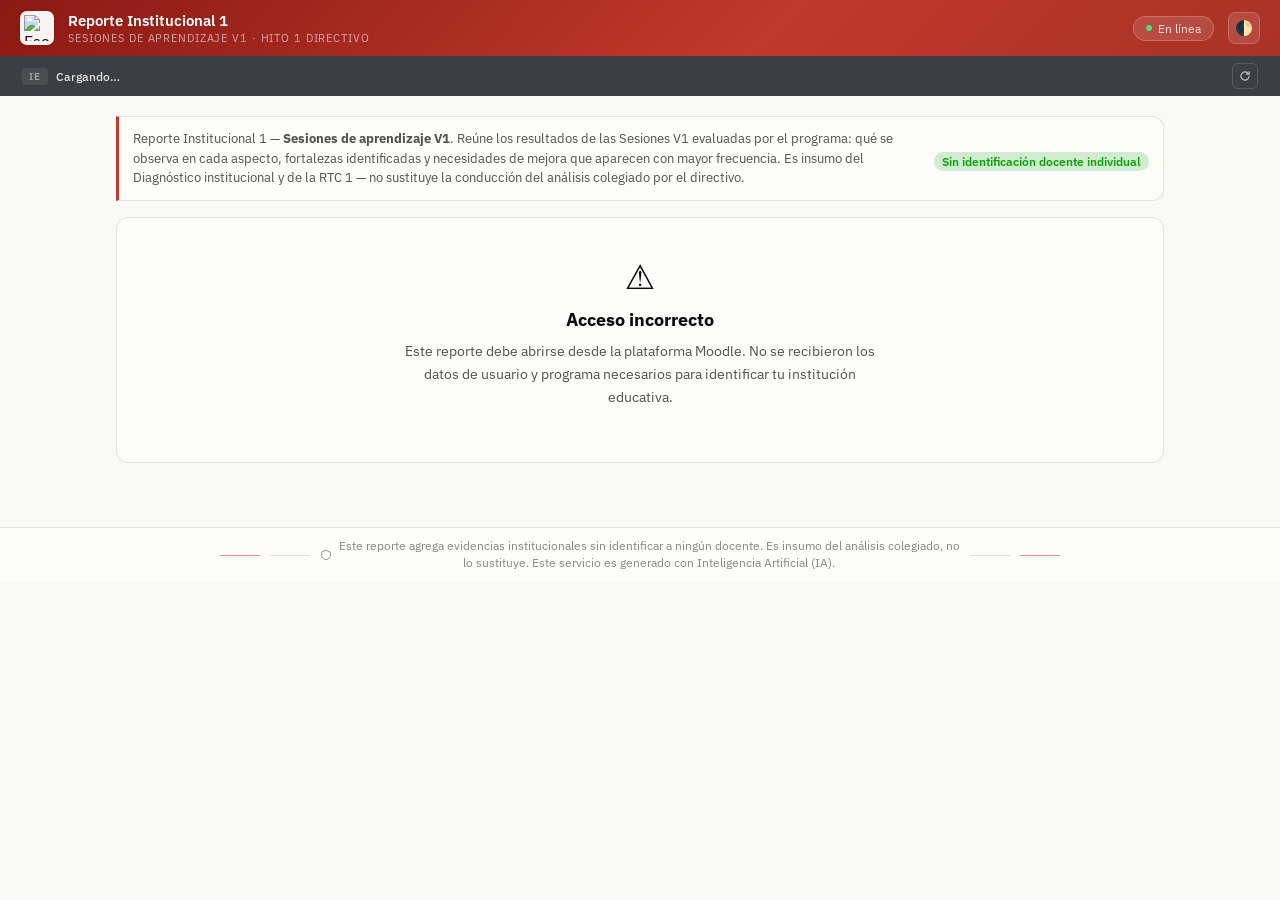
==== commit 2ec5800a: "New report F4" ====
--- a/templates/index_director.html
+++ b/templates/index_director.html
@@ -3,7 +3,7 @@
 <head>
   <meta charset="UTF-8" />
   <meta name="viewport" content="width=device-width, initial-scale=1" />
-  <title>Reporte Institucional - Hito 1 Directivo</title>
+  <title>Reporte Institucional 1 - Sesiones de aprendizaje V1</title>
   <link rel="preconnect" href="https://fonts.googleapis.com" />
   <link rel="preconnect" href="https://fonts.gstatic.com" crossorigin />
   <link href="https://fonts.googleapis.com/css2?family=IBM+Plex+Sans:wght@400;500;600&display=swap" rel="stylesheet" />
@@ -19,7 +19,6 @@
       --baseline:       #c3c2b7;
       --border:         rgba(11, 11, 11, 0.10);
 
-
       --status-good:     #0ca30c;
       --status-warning:  #fab219;
       --status-serious:  #ec835a;
@@ -244,16 +243,22 @@
     }
 
     /* ---------------------------------------------------------------------
-     * Secciones por nivel educativo (Inicial / Primaria / Secundaria),
-     * apiladas verticalmente en el mismo orden -- ver NIVEL_ORDEN en JS.
+     * Reporte institucional (11 secciones, un solo reporte por IE)
      * ------------------------------------------------------------------- */
-    .nivel-block {
-      margin-bottom: 40px;
-      padding-top: 8px;
-    }
-
-    /* Encabezado agregado solo en la captura del PDF (ver
-     * descargarNivelComoPDF) -- no se muestra en el dashboard en vivo. */
+    .report-actions {
+      display: flex;
+      align-items: center;
+      justify-content: flex-end;
+      margin-bottom: 14px;
+    }
+    .btn-descargar-pdf {
+      display: inline-flex;
+      align-items: center;
+      gap: 6px;
+    }
+
+    /* Encabezado agregado solo en la captura del PDF -- no se muestra en
+     * el dashboard en vivo (ver descargarReporteComoPDF). */
     .pdf-header {
       margin-bottom: 20px;
       padding-bottom: 14px;
@@ -271,73 +276,6 @@
       margin: 0;
       font-size: 0.95rem;
       color: var(--text-secondary);
-    }
-    .nivel-block + .nivel-block {
-      border-top: 2px solid var(--gridline);
-      padding-top: 32px;
-    }
-    .nivel-header {
-      display: flex;
-      align-items: baseline;
-      gap: 10px;
-      margin-bottom: 14px;
-    }
-    .nivel-header h2 {
-      font-size: 1.15rem;
-      margin: 0;
-    }
-    .nivel-header .nivel-tag {
-      font-size: 10px;
-      font-weight: 600;
-      text-transform: uppercase;
-      letter-spacing: 0.08em;
-      color: var(--text-muted);
-      background: var(--gridline);
-      border-radius: 4px;
-      padding: 2px 8px;
-    }
-
-    /* ---------------------------------------------------------------------
-     * Pestañas de nivel educativo
-     * ------------------------------------------------------------------- */
-    .nivel-tabs {
-      display: flex;
-      gap: 4px;
-      border-bottom: 2px solid var(--gridline);
-      margin-bottom: 24px;
-    }
-    .nivel-tab-btn {
-      font-family: var(--font);
-      font-size: 0.9rem;
-      font-weight: 500;
-      padding: 10px 18px;
-      border: none;
-      background: transparent;
-      color: var(--text-secondary);
-      cursor: pointer;
-      border-bottom: 2px solid transparent;
-      margin-bottom: -2px;
-    }
-    .nivel-tab-btn:hover { color: var(--text-primary); }
-    .nivel-tab-btn.active {
-      color: var(--brand-red);
-      border-bottom-color: var(--brand-red);
-      font-weight: 600;
-    }
-    .nivel-panel { display: none; }
-    .nivel-panel.active { display: block; }
-    .nivel-panel-header {
-      display: flex;
-      align-items: center;
-      justify-content: space-between;
-      margin-bottom: 14px;
-      flex-wrap: wrap;
-      gap: 10px;
-    }
-    .btn-descargar-pdf {
-      display: inline-flex;
-      align-items: center;
-      gap: 6px;
     }
 
     /* Estados de pantalla completa: acceso inválido / primera vez */
@@ -363,22 +301,73 @@
       background: var(--surface-1);
       border: 1px solid var(--border);
       border-radius: 12px;
-      padding: 16px;
-      margin-bottom: 16px;
+      padding: 20px;
+      margin-bottom: 18px;
     }
     .card h2 {
       font-size: 1rem;
-      margin: 0 0 12px;
+      margin: 0 0 14px;
       display: flex;
       align-items: center;
       gap: 8px;
     }
-    .card-header {
+    .card h3 {
+      font-size: 0.88rem;
+      margin: 18px 0 8px;
+      color: var(--text-secondary);
+    }
+    .card h3:first-of-type { margin-top: 0; }
+
+    /* Encabezado de sección con número en chip circular, en vez de
+     * "3. Interpretación..." como texto plano. */
+    .section-heading {
       display: flex;
       align-items: center;
-      justify-content: space-between;
-    }
-    .card-header h2 { margin: 0; }
+      gap: 10px;
+      margin-bottom: 14px;
+    }
+    .section-number {
+      display: flex;
+      align-items: center;
+      justify-content: center;
+      flex-shrink: 0;
+      width: 26px;
+      height: 26px;
+      border-radius: 50%;
+      background: var(--brand-red-light);
+      color: var(--brand-red);
+      font-size: 0.8rem;
+      font-weight: 700;
+      font-variant-numeric: tabular-nums;
+    }
+    .section-heading h2 {
+      margin: 0;
+      font-size: 1rem;
+    }
+
+    /* Distingue el texto narrativo (prosa fluida: interpretaciones,
+     * énfasis, síntesis, cobertura) de las tablas con un acento tipo
+     * cita, para que se lea como contenido redactado, no como dato. */
+    .texto-reporte {
+      border-left: 3px solid var(--brand-red-light);
+      padding-left: 14px;
+    }
+
+    /* Celdas de porcentaje coloreadas según el nivel de la rúbrica, para
+     * que la lectura de la tabla de distribución sea más rápida que solo
+     * números en blanco y negro. */
+    .pct-cell {
+      display: inline-block;
+      min-width: 2.6em;
+      padding: 2px 8px;
+      border-radius: 6px;
+      font-weight: 600;
+      text-align: center;
+    }
+    .pct-cell.tone-necesita { background: rgba(var(--status-critical-rgb), 0.12); color: var(--status-critical); }
+    .pct-cell.tone-desarrollo { background: rgba(var(--status-warning-rgb), 0.18); color: var(--status-warning); }
+    .pct-cell.tone-favorable { background: rgba(var(--status-good-rgb), 0.14); color: var(--status-good); }
+    .pct-cell.tone-neutro { background: var(--page-plane); color: var(--text-secondary); font-weight: 500; }
 
     .stat-row {
       display: grid;
@@ -437,7 +426,7 @@
     }
     .purpose-banner .badge { flex-shrink: 0; }
 
-    .alert-list {
+    .bullet-list {
       list-style: none;
       margin: 0;
       padding: 0;
@@ -445,126 +434,12 @@
       flex-direction: column;
       gap: 8px;
     }
-    .alert-item {
-      display: flex;
-      gap: 10px;
+    .bullet-list li {
+      font-size: 0.85rem;
+      line-height: 1.5;
       padding: 10px 12px;
-      border-radius: 10px;
+      border-radius: 8px;
       background: var(--page-plane);
-      border-left: 3px solid var(--status-warning);
-    }
-    .alert-item.critical { border-left-color: var(--status-critical); }
-    .alert-item.good { border-left-color: var(--status-good); }
-    .alert-item .status-icon { margin-top: 1px; }
-    .alert-body { flex: 1; }
-    .alert-title { font-weight: 600; font-size: 0.88rem; }
-    .alert-detail { font-size: 0.82rem; color: var(--text-secondary); margin-top: 2px; }
-    .alert-accion { font-size: 0.78rem; color: var(--text-muted); margin-top: 4px; font-style: italic; }
-    .alert-modalidad {
-      display: inline-block;
-      font-size: 0.68rem;
-      font-weight: 600;
-      text-transform: uppercase;
-      letter-spacing: 0.02em;
-      color: var(--text-muted);
-      margin-top: 6px;
-    }
-
-    .legend {
-      display: flex;
-      gap: 16px;
-      margin-bottom: 12px;
-      font-size: 0.8rem;
-      color: var(--text-secondary);
-      flex-wrap: wrap;
-    }
-    .legend-item { display: flex; align-items: center; gap: 6px; }
-    .legend-swatch { width: 12px; height: 12px; border-radius: 3px; display: inline-block; }
-
-    .criterios-legend {
-      display: flex;
-      flex-direction: column;
-      gap: 8px;
-      margin: 10px 0 0;
-      padding-top: 10px;
-      border-top: 1px dashed var(--gridline);
-    }
-    .criterio-legend-chip {
-      display: flex;
-      align-items: baseline;
-      flex-wrap: wrap;
-      gap: 5px;
-      font-size: 0.76rem;
-      color: var(--text-secondary);
-    }
-    .criterio-legend-nombre {
-      font-weight: 600;
-      color: var(--text-primary);
-    }
-    .criterio-legend-desc {
-      color: var(--text-muted);
-    }
-    .criterio-legend-id {
-      display: inline-flex;
-      align-items: center;
-      justify-content: center;
-      min-width: 18px;
-      height: 17px;
-      padding: 0 4px;
-      border-radius: 4px;
-      background: var(--brand-red-light);
-      color: var(--brand-red);
-      font-weight: 700;
-      font-size: 0.68rem;
-      flex-shrink: 0;
-      font-variant-numeric: tabular-nums;
-    }
-
-    .criterios-chart {
-      display: flex;
-      flex-direction: column;
-      gap: 6px;
-    }
-    .criterio-row {
-      display: grid;
-      grid-template-columns: 40px 1fr 40px;
-      align-items: center;
-      gap: 10px;
-    }
-    .criterio-label {
-      font-size: 0.78rem;
-      color: var(--text-secondary);
-      font-variant-numeric: tabular-nums;
-    }
-    .criterio-bar {
-      display: flex;
-      gap: 2px;
-      height: 20px;
-      background: var(--surface-1);
-      border-radius: 4px;
-      overflow: hidden;
-    }
-    .criterio-segment {
-      height: 100%;
-      min-width: 2px;
-      cursor: pointer;
-      transition: filter 120ms ease;
-    }
-    .criterio-segment:hover, .criterio-segment:focus-visible {
-      filter: brightness(1.12);
-      outline: none;
-    }
-    .criterio-segment:first-child { border-top-left-radius: 4px; border-bottom-left-radius: 4px; }
-    .criterio-segment:last-child { border-top-right-radius: 4px; border-bottom-right-radius: 4px; }
-    .seg-inicio  { background: var(--status-critical); }
-    .seg-proceso { background: var(--status-warning); }
-    .seg-logrado { background: var(--status-good); }
-
-    .criterio-value {
-      font-size: 0.78rem;
-      color: var(--text-secondary);
-      text-align: right;
-      font-variant-numeric: tabular-nums;
     }
 
     .data-table {
@@ -574,54 +449,23 @@
     }
     .data-table th, .data-table td {
       text-align: left;
-      padding: 6px 10px;
+      padding: 8px 10px;
       border-bottom: 1px solid var(--gridline);
       font-variant-numeric: tabular-nums;
     }
     .data-table th {
       color: var(--text-secondary);
       font-weight: 600;
-    }
-
-    .cards-grid {
-      display: grid;
-      grid-template-columns: repeat(auto-fit, minmax(220px, 1fr));
-      gap: 16px;
-    }
-
-    .status-icon {
-      display: inline-flex;
-      align-items: center;
-      justify-content: center;
-      width: 20px;
-      height: 20px;
-      border-radius: 50%;
-      font-size: 0.75rem;
-      color: #ffffff;
-      flex-shrink: 0;
-    }
-    .status-icon.good { background: var(--status-good); }
-    .status-icon.warning { background: var(--status-warning); }
-    .status-icon.critical { background: var(--status-critical); }
-
-    .chip-list {
-      list-style: none;
-      margin: 0;
-      padding: 0;
-      display: flex;
-      flex-direction: column;
-      gap: 6px;
-    }
-    .chip-list li {
-      display: flex;
-      justify-content: space-between;
-      font-size: 0.85rem;
-      padding: 6px 10px;
+      font-size: 0.76rem;
+      text-transform: uppercase;
+      letter-spacing: 0.03em;
       background: var(--page-plane);
-      border-radius: 8px;
-    }
-    .chip-list .pct { font-weight: 600; font-variant-numeric: tabular-nums; }
-    .empty-note { color: var(--text-muted); font-size: 0.82rem; }
+      position: sticky;
+      top: 0;
+    }
+    .data-table tbody tr:nth-child(even) { background: var(--page-plane); }
+    .data-table tbody tr:hover { background: var(--brand-red-light); }
+    .table-scroll { overflow-x: auto; max-height: 420px; overflow-y: auto; border-radius: 8px; }
 
     .texto-reporte {
       white-space: pre-line;
@@ -629,20 +473,9 @@
       line-height: 1.55;
       color: var(--text-primary);
     }
-
-    .tooltip {
-      position: fixed;
-      z-index: 50;
-      background: var(--text-primary);
-      color: var(--surface-1);
-      font-size: 0.78rem;
-      padding: 6px 10px;
-      border-radius: 6px;
-      pointer-events: none;
-      max-width: 220px;
-    }
-    .tooltip strong { font-variant-numeric: tabular-nums; }
-
+    .texto-reporte + .texto-reporte { margin-top: 12px; }
+
+    .empty-note { color: var(--text-muted); font-size: 0.82rem; }
     .muted { color: var(--text-muted); }
 
     /* ---------------------------------------------------------------------
@@ -673,12 +506,11 @@
     .ft-shield { color: var(--text-muted); flex-shrink: 0; }
 
     @media (max-width: 640px) {
-      .criterio-row { grid-template-columns: 32px 1fr 34px; }
       .app-header { padding: 0 12px; }
       .header-badge { display: none; }
     }
   </style>
-  <!-- Exportación de cada sección de nivel a PDF (descarga por nivel) -->
+  <!-- Exportación del reporte a PDF -->
   <script src="https://cdnjs.cloudflare.com/ajax/libs/html2pdf.js/0.10.1/html2pdf.bundle.min.js" defer></script>
 </head>
 <body>
@@ -687,8 +519,8 @@
       <img src="https://guias.servicios.gob.pe/static/archivos/gb3.svg" alt="Escudo Perú" width="26" height="26" />
     </div>
     <div class="header-title">
-      <h1>Reporte Institucional</h1>
-      <p>Hito 1 · Directivo</p>
+      <h1>Reporte Institucional 1</h1>
+      <p>Sesiones de aprendizaje V1 · Hito 1 Directivo</p>
     </div>
     <div class="header-badge"><span class="badge-dot"></span>En línea</div>
     <button id="theme-toggle" class="btn-header-ghost" aria-label="Cambiar tema claro/oscuro" title="Cambiar tema">🌓</button>
@@ -706,10 +538,10 @@
   <div class="app-shell">
     <section class="purpose-banner" aria-label="Propósito del instrumento">
       <p>
-        Reporte agregado institucional — <strong>Hito 1 (Directivo)</strong>. Sintetiza patrones
-        de la IE en la Sesión de aprendizaje V1: fortalezas predominantes, oportunidades de
-        mejora comunes y desafíos prioritarios. Es insumo del Diagnóstico institucional de
-        brechas y de la RTC 1 — no sustituye la conducción del análisis colegiado por el directivo.
+        Reporte Institucional 1 — <strong>Sesiones de aprendizaje V1</strong>. Reúne los resultados de las
+        Sesiones V1 evaluadas por el programa: qué se observa en cada aspecto, fortalezas identificadas y
+        necesidades de mejora que aparecen con mayor frecuencia. Es insumo del Diagnóstico institucional y de
+        la RTC 1 — no sustituye la conducción del análisis colegiado por el directivo.
       </p>
       <span class="badge good">Sin identificación docente individual</span>
     </section>
@@ -737,21 +569,24 @@
       <button id="btn-generar-primero" class="btn-primary">Reintentar</button>
     </section>
 
-    <!-- Aún no hay suficientes docentes evaluados; el backend no genera todavía (no consume LLM) -->
+    <!-- Aún no hay suficientes sesiones V1 válidas; el backend no genera todavía (no consume LLM) -->
     <section id="esperando-docentes" class="state-card" hidden>
       <div class="state-icon">👥</div>
-      <h2>Esperando evaluaciones docentes</h2>
+      <h2>Esperando Sesiones de aprendizaje V1</h2>
       <p id="esperando-docentes-text">
-        Aún no se alcanza el mínimo de docentes evaluados para generar el reporte institucional.
+        Aún no se alcanza el mínimo de sesiones V1 válidas para generar el reporte institucional.
       </p>
     </section>
 
     <main id="report-content" hidden>
-      <!-- Una sección completa por cada nivel educativo presente
-           (Inicial, Primaria, Secundaria), apiladas verticalmente.
-           Generadas dinámicamente por renderNiveles() en JS -- ver
-           NIVEL_TEMPLATE más abajo. -->
-      <div id="niveles-container"></div>
+      <div class="report-actions">
+        <button id="btn-descargar-pdf" class="btn-secondary btn-descargar-pdf">
+          <span aria-hidden="true">⬇</span> Descargar PDF
+        </button>
+      </div>
+      <!-- Las 11 secciones del reporte, generadas dinámicamente por
+           render() en JS -- ver renderReporte más abajo. -->
+      <div id="reporte-container"></div>
     </main>
   </div>
 
@@ -763,8 +598,6 @@
     </span>
     <div class="fl g"></div><div class="fl r"></div>
   </footer>
-
-  <div id="tooltip" class="tooltip" role="tooltip" hidden></div>
 
   <script>
 "use strict";
@@ -796,7 +629,7 @@
 };
 
 // Debe coincidir con core.UMBRAL_MUESTRA_INSUFICIENTE del backend. Solo se
-// usa para el texto de progreso ("N de 5 docentes evaluados"); la decisión
+// usa para el texto de progreso ("N de 5 sesiones válidas"); la decisión
 // real siempre la toma el backend (accion="esperar_docentes" / 409).
 const UMBRAL_MUESTRA_INSUFICIENTE = 5;
 
@@ -819,8 +652,8 @@
   statusBanner: document.getElementById("status-banner"),
   loading: document.getElementById("loading"),
   reportContent: document.getElementById("report-content"),
-  nivelesContainer: document.getElementById("niveles-container"),
-  tooltip: document.getElementById("tooltip"),
+  reporteContainer: document.getElementById("reporte-container"),
+  btnDescargarPdf: document.getElementById("btn-descargar-pdf"),
   themeToggle: document.getElementById("theme-toggle"),
 };
 
@@ -885,16 +718,16 @@
   }
 }
 
-/* Muestra el estado "aún no hay suficientes docentes evaluados" — el
+/* Muestra el estado "aún no hay suficientes sesiones V1 válidas" — el
  * backend nunca llama al LLM en este caso (ni /consultar ni un intento de
  * /generar que reciba 409), así que no hay botón de reintento: el reporte
  * aparecerá solo cuando se alcance el mínimo. */
-function showEsperandoDocentes(nDocentesEvaluados) {
-  const n = nDocentesEvaluados ?? 0;
-  el.contextName.textContent = "Esperando evaluaciones docentes…";
+function showEsperandoDocentes(nEvidenciasValidas) {
+  const n = nEvidenciasValidas ?? 0;
+  el.contextName.textContent = "Esperando Sesiones de aprendizaje V1…";
   el.btnRefresh.hidden = true;
   el.esperandoDocentesText.textContent =
-    `Aún no se alcanza el mínimo de ${UMBRAL_MUESTRA_INSUFICIENTE} docentes evaluados para generar ` +
+    `Aún no se alcanza el mínimo de ${UMBRAL_MUESTRA_INSUFICIENTE} sesiones V1 válidas para generar ` +
     `el reporte institucional (${n} de ${UMBRAL_MUESTRA_INSUFICIENTE} hasta el momento). El reporte se ` +
     "generará automáticamente en cuanto se alcance el mínimo.";
   showOnly("esperando-docentes");
@@ -940,7 +773,7 @@
     }
 
     if (data.accion === "esperar_docentes") {
-      // Aún no llega al mínimo de docentes evaluados: NO se llama a
+      // Aún no llega al mínimo de sesiones V1 válidas: NO se llama a
       // generar (el backend gastaría una llamada al LLM sin necesidad).
       showEsperandoDocentes(data.n_docentes_evaluados);
       return;
@@ -1008,7 +841,7 @@
 
     if (err.status === 409) {
       // Muestra insuficiente: reintentar no sirve de nada hasta que haya
-      // más docentes evaluados. Se vuelve a consultar (endpoint liviano,
+      // más sesiones V1 válidas. Se vuelve a consultar (endpoint liviano,
       // no toca el LLM) solo para mostrar el progreso actual.
       let n;
       try {
@@ -1034,7 +867,7 @@
 });
 
 /* Revisión de actualizaciones: barata cuando no cambió nada (el backend
- * solo vuelve a llamar al LLM si cambió n_docentes_evaluados). */
+ * solo vuelve a llamar al LLM si cambió el número de sesiones V1 válidas). */
 async function checkForUpdates(currentData) {
   if (!CTX.courseid || !CTX.cmid) return;
   el.refreshStatus.hidden = false;
@@ -1066,248 +899,483 @@
 init();
 
 /* ---------------------------------------------------------------------
- * Render
+ * Render -- Reporte Institucional 1 (F4), 11 secciones fijas (ver
+ * docs_nuevos/1. FICHA TÉCNICA..., punto 10). Cada renderXxx() arma una
+ * sección a partir de los campos ya calculados que devuelve
+ * core.generar_reporte -- el frontend no recalcula nada, solo presenta.
  * ------------------------------------------------------------------- */
-/* Orden de despliegue de los niveles -- debe coincidir con
- * core.NIVELES_EDUCATIVOS del backend (Inicial, Primaria, Secundaria).
- * Solo se muestran los niveles que realmente vienen en data.niveles --
- * una IE puede tener 1, 2 o 3. */
-const NIVEL_ORDEN = ["Inicial", "Primaria", "Secundaria"];
-
-const NIVELES = [
-  { key: "pct_inicial", label: "Inicial", cls: "seg-inicio", swatch: "var(--status-critical)" },
-  { key: "pct_en_proceso", label: "En proceso", cls: "seg-proceso", swatch: "var(--status-warning)" },
-  { key: "pct_logrado", label: "Logrado", cls: "seg-logrado", swatch: "var(--status-good)" },
+let lastRenderedData = null;
+
+const NIVEL_COLUMNAS = [
+  { key: "pct_inicio", label: "Inicio", tone: "tone-necesita" },
+  { key: "pct_en_desarrollo", label: "En desarrollo", tone: "tone-desarrollo" },
+  { key: "pct_logrado", label: "Logrado", tone: "tone-favorable" },
+  { key: "pct_destacado", label: "Destacado", tone: "tone-favorable" },
+  { key: "pct_inicio_en_desarrollo", label: "Inicio + En desarrollo", tone: "tone-neutro" },
+  { key: "pct_logrado_destacado", label: "Logrado + Destacado", tone: "tone-neutro" },
 ];
 
-let lastRenderedData = null;
-
-/* data ahora es {cod_modular, nombre_ie, fecha_generacion, niveles: {...}}
- * -- se genera una pestaña por cada nivel presente en data.niveles, en
- * el orden fijo NIVEL_ORDEN (Inicial, Primaria, Secundaria). Solo se
- * muestra un panel a la vez; los niveles ausentes en esta IE
- * simplemente no generan pestaña. */
+function sectionCard(titulo) {
+  const section = document.createElement("section");
+  section.className = "card";
+
+  const match = titulo.match(/^(\d+)\.\s*(.+)$/);
+  const h2 = document.createElement("h2");
+
+  if (match) {
+    const [, numero, resto] = match;
+    const heading = document.createElement("div");
+    heading.className = "section-heading";
+    const chip = document.createElement("span");
+    chip.className = "section-number";
+    chip.textContent = numero;
+    h2.textContent = resto;
+    heading.append(chip, h2);
+    section.appendChild(heading);
+  } else {
+    h2.textContent = titulo;
+    section.appendChild(h2);
+  }
+
+  return section;
+}
+
+function addBullet(list, texto) {
+  const li = document.createElement("li");
+  li.textContent = texto;
+  list.appendChild(li);
+}
+
+function emptyNote(container, texto) {
+  const p = document.createElement("p");
+  p.className = "empty-note";
+  p.textContent = texto;
+  container.appendChild(p);
+}
+
 function render(data) {
   lastRenderedData = data;
   el.contextName.textContent = data.nombre_ie || "—";
 
-  const container = document.getElementById("niveles-container");
-  container.replaceChildren();
-
-  const niveles = data.niveles || {};
-  const presentes = NIVEL_ORDEN.filter((n) => niveles[n]);
-
-  if (presentes.length === 0) {
-    const p = document.createElement("p");
-    p.className = "empty-note";
-    p.textContent = "No hay secciones de nivel educativo disponibles para esta IE.";
-    container.appendChild(p);
-    return;
-  }
-
-  const tabs = document.createElement("div");
-  tabs.className = "nivel-tabs";
-  tabs.setAttribute("role", "tablist");
-
-  const panels = document.createElement("div");
-  panels.className = "nivel-panels";
-
-  presentes.forEach((nivelNombre, idx) => {
-    const tabBtn = document.createElement("button");
-    tabBtn.className = "nivel-tab-btn" + (idx === 0 ? " active" : "");
-    tabBtn.textContent = nivelNombre;
-    tabBtn.setAttribute("role", "tab");
-    tabBtn.setAttribute("aria-selected", idx === 0 ? "true" : "false");
-    tabBtn.id = `tab-${nivelNombre.toLowerCase()}`;
-    tabBtn.setAttribute("aria-controls", `panel-${nivelNombre.toLowerCase()}`);
-
-    const panel = renderNivelBlock(nivelNombre, niveles[nivelNombre]);
-    panel.className = "nivel-panel" + (idx === 0 ? " active" : "");
-    panel.id = `panel-${nivelNombre.toLowerCase()}`;
-    panel.setAttribute("role", "tabpanel");
-    panel.setAttribute("aria-labelledby", tabBtn.id);
-
-    tabBtn.addEventListener("click", () => {
-      tabs.querySelectorAll(".nivel-tab-btn").forEach((b) => {
-        b.classList.remove("active");
-        b.setAttribute("aria-selected", "false");
-      });
-      panels.querySelectorAll(".nivel-panel").forEach((p) => p.classList.remove("active"));
-      tabBtn.classList.add("active");
-      tabBtn.setAttribute("aria-selected", "true");
-      panel.classList.add("active");
-    });
-
-    tabs.appendChild(tabBtn);
-    panels.appendChild(panel);
-  });
-
-  container.append(tabs, panels);
-}
-
-/* Arma el bloque completo (stat-row, alertas, gráfico de criterios,
- * listas, texto narrativo, botón de descarga PDF) para UN nivel
- * educativo. Cada sub-render recibe el contenedor específico de este
- * bloque, en vez de usar los `el.algo` fijos de una sola sección global. */
-function renderNivelBlock(nivelNombre, nivelData) {
-  const block = document.createElement("section");
-  block.className = "nivel-block";
-
-  const header = document.createElement("div");
-  header.className = "nivel-panel-header";
-  const h2 = document.createElement("h2");
-  h2.textContent = `Nivel ${nivelNombre}`;
-  h2.style.margin = "0";
-  h2.style.fontSize = "1.15rem";
-
-  const btnDescargar = document.createElement("button");
-  btnDescargar.className = "btn-secondary btn-descargar-pdf";
-  btnDescargar.innerHTML = `<span aria-hidden="true">⬇</span> Descargar PDF`;
-
-  header.append(h2, btnDescargar);
-  block.appendChild(header);
-
-  const statRow = document.createElement("section");
+  el.reporteContainer.replaceChildren(
+    renderEncabezado(data),
+    renderPanoramaGeneral(data),
+    renderResultadoGeneral(data),
+    renderInterpretacion(data),
+    renderEnfasis(data),
+    renderNecesidades(data),
+    renderFortalezas(data),
+    renderLecturaPorNivel(data),
+    renderContraste(data),
+    renderPreguntasRTC(data),
+    renderSintesis(data),
+    renderCobertura(data),
+  );
+}
+
+function statTile(label, value, opts = {}) {
+  const tile = document.createElement("div");
+  tile.className = "stat-tile";
+
+  const labelEl = document.createElement("div");
+  labelEl.className = "label";
+  labelEl.textContent = label;
+
+  const valueEl = document.createElement("div");
+  valueEl.className = "value" + (opts.small ? " small" : "");
+  valueEl.textContent = value;
+
+  tile.append(labelEl, valueEl);
+
+  if (opts.badge) {
+    const badge = document.createElement("span");
+    badge.className = `badge ${opts.badge.tone}`;
+    badge.textContent = opts.badge.text;
+    tile.appendChild(badge);
+  }
+
+  return tile;
+}
+
+/* "Reporte general de la institución" (encabezado, ficha técnica punto 10) */
+function renderEncabezado(data) {
+  const section = sectionCard("Datos de la institución");
+
+  const statRow = document.createElement("div");
   statRow.className = "stat-row";
-  renderStatRow(statRow, nivelData);
-  block.appendChild(statRow);
-
-  const cardAlertas = document.createElement("section");
-  cardAlertas.className = "card";
-  const h2Alertas = document.createElement("h2");
-  h2Alertas.textContent = "Alertas institucionales";
-  const subAlertas = document.createElement("div");
-  subAlertas.className = "subtitle";
-  subAlertas.style.marginBottom = "10px";
-  subAlertas.textContent =
-    "Puntos que requieren tu atención antes de la RTC 1. Cada alerta incluye una acción sugerida para el análisis con tus docentes.";
-  const listaAlertas = document.createElement("ul");
-  listaAlertas.className = "alert-list";
-  cardAlertas.append(h2Alertas, subAlertas, listaAlertas);
-  renderAlertas(listaAlertas, nivelData);
-  block.appendChild(cardAlertas);
-
-  const cardCriterios = document.createElement("section");
-  cardCriterios.className = "card";
-  const headerCriterios = document.createElement("div");
-  headerCriterios.className = "card-header";
-  const h2Criterios = document.createElement("h2");
-  h2Criterios.textContent = "Distribución por criterio";
-  const toggleBtn = document.createElement("button");
-  toggleBtn.className = "btn-ghost btn-sm";
-  toggleBtn.textContent = "Ver como tabla";
-  headerCriterios.append(h2Criterios, toggleBtn);
-  const legend = document.createElement("div");
-  legend.className = "legend";
-  const chart = document.createElement("div");
-  chart.className = "criterios-chart";
-  const tableWrap = document.createElement("div");
-  tableWrap.hidden = true;
+
+  statRow.appendChild(statTile("Sesiones V1 válidas", data.n_evidencias_validas ?? "—"));
+  statRow.appendChild(statTile("Docentes registrados", data.n_docentes_total ?? "—"));
+
+  const pctCobertura = data.pct_cobertura ?? 0;
+  statRow.appendChild(
+    statTile("Cobertura", `${pctCobertura}%`, {
+      badge:
+        pctCobertura < 70
+          ? { tone: "critical", text: "< 70%" }
+          : pctCobertura < 100
+            ? { tone: "warning", text: "70-99%" }
+            : { tone: "good", text: "100%" },
+    })
+  );
+
+  const fecha = data.fecha_generacion
+    ? new Date(data.fecha_generacion).toLocaleString("es-PE", {
+        day: "numeric", month: "short", year: "numeric", hour: "2-digit", minute: "2-digit",
+      })
+    : "—";
+  statRow.appendChild(statTile("Fecha de corte", fecha, { small: true }));
+
+  section.appendChild(statRow);
+  return section;
+}
+
+/* "1. Panorama general" */
+function renderPanoramaGeneral(data) {
+  const section = sectionCard("1. Panorama general");
+  const ul = document.createElement("ul");
+  ul.className = "bullet-list";
+
+  addBullet(
+    ul,
+    `${data.n_evidencias_validas ?? 0} de ${data.n_docentes_total ?? 0} docentes cuentan con una Sesión V1 válida (${data.pct_cobertura ?? 0}% de cobertura).`
+  );
+
+  const distribucion = data.distribucion_por_aspecto || [];
+  if (distribucion.length) {
+    const masAtencion = [...distribucion].sort((a, b) => b.pct_inicio_en_desarrollo - a.pct_inicio_en_desarrollo)[0];
+    addBullet(
+      ul,
+      `El aspecto que requiere mayor atención entre las sesiones revisadas es "${masAtencion.nombre}", con ${masAtencion.pct_inicio_en_desarrollo}% en Inicio o En desarrollo.`
+    );
+  }
+
+  const fortalezas = data.fortalezas || [];
+  if (fortalezas.length) {
+    const top = [...fortalezas].sort((a, b) => b.pct - a.pct)[0];
+    addBullet(ul, `Como fortaleza, "${top.nombre}" alcanza ${top.pct}% en Logrado o Destacado.`);
+  } else {
+    addBullet(ul, "Ningún aspecto alcanzó todavía el umbral de fortaleza en las sesiones revisadas.");
+  }
+
+  const necesidades = data.necesidades_frecuentes || [];
+  if (necesidades.length) {
+    const top = necesidades[0];
+    addBullet(ul, `La necesidad de mejora que aparece con mayor frecuencia es "${top.nombre}" (${top.pct}% de las sesiones).`);
+  }
+
+  if (!data.muestra_suficiente) {
+    addBullet(ul, "La cantidad de sesiones válidas es reducida: estos resultados deben leerse con prudencia, sin generalizar a toda la institución.");
+  }
+
+  section.appendChild(ul);
+  return section;
+}
+
+/* Arma la tabla de distribución (4 niveles + agrupados) para una lista
+ * de aspectos -- reutilizada por "Resultado general" y "Lectura por
+ * nivel". */
+function tablaDistribucion(distribucion) {
+  const wrap = document.createElement("div");
+  wrap.className = "table-scroll";
   const table = document.createElement("table");
   table.className = "data-table";
-  tableWrap.appendChild(table);
-  const criteriosLegend = document.createElement("div");
-  criteriosLegend.className = "criterios-legend";
-  cardCriterios.append(headerCriterios, legend, chart, tableWrap, criteriosLegend);
-  renderLegend(legend);
-  renderCriteriosChart(chart, nivelData.distribucion_por_criterio || []);
-  renderCriteriosTable(table, nivelData.distribucion_por_criterio || []);
-  renderCriteriosLegend(criteriosLegend);
-  toggleBtn.addEventListener("click", () => {
-    const showingTable = !tableWrap.hidden;
-    tableWrap.hidden = showingTable;
-    chart.hidden = !showingTable;
-    legend.hidden = !showingTable;
-    toggleBtn.textContent = showingTable ? "Ver como tabla" : "Ver como gráfico";
-  });
-  block.appendChild(cardCriterios);
-
-  const cardsGrid = document.createElement("section");
-  cardsGrid.className = "cards-grid";
-
-  const cardFortalezas = document.createElement("div");
-  cardFortalezas.className = "card";
-  cardFortalezas.innerHTML = `<h2><span class="status-icon good">&#10003;</span> Fortalezas predominantes</h2>`;
-  const listaFortalezas = document.createElement("ul");
-  listaFortalezas.className = "chip-list";
-  cardFortalezas.appendChild(listaFortalezas);
-  renderListaSimple(listaFortalezas, nivelData.fortalezas_predominantes);
-
-  const cardOportunidades = document.createElement("div");
-  cardOportunidades.className = "card";
-  cardOportunidades.innerHTML = `<h2><span class="status-icon warning">!</span> Oportunidades de mejora</h2>`;
-  const listaOportunidades = document.createElement("ul");
-  listaOportunidades.className = "chip-list";
-  cardOportunidades.appendChild(listaOportunidades);
-  renderListaSimple(listaOportunidades, nivelData.oportunidades_comunes);
-
-  const cardDesafios = document.createElement("div");
-  cardDesafios.className = "card";
-  cardDesafios.innerHTML = `<h2><span class="status-icon critical">&#10005;</span> Desafíos prioritarios</h2>`;
-  const listaDesafios = document.createElement("ul");
-  listaDesafios.className = "chip-list";
-  cardDesafios.appendChild(listaDesafios);
-  renderListaDesafios(listaDesafios, nivelData.desafios_prioritarios);
-
-  cardsGrid.append(cardFortalezas, cardOportunidades, cardDesafios);
-  block.appendChild(cardsGrid);
-
-  const cardTexto = document.createElement("section");
-  cardTexto.className = "card";
-  const h2Texto = document.createElement("h2");
-  h2Texto.textContent = "Reporte narrativo";
-  const textoDiv = document.createElement("div");
-  textoDiv.className = "texto-reporte";
-  textoDiv.textContent = nivelData.texto_reporte || "";
-  cardTexto.append(h2Texto, textoDiv);
-  block.appendChild(cardTexto);
-
-  btnDescargar.addEventListener("click", () => {
-    descargarNivelComoPDF(block, nivelNombre, btnDescargar);
-  });
-
-  return block;
-}
-
-/* Exporta el bloque completo de un nivel (stat-row, alertas, gráfico,
- * listas, texto narrativo) a PDF usando html2pdf.js, cargada vía CDN
- * con `defer` en <head>. Excluye el propio botón de descarga del PDF
- * generado (se oculta temporalmente durante la captura). */
-function descargarNivelComoPDF(blockEl, nivelNombre, btnEl) {
+
+  const thead = document.createElement("thead");
+  const headRow = document.createElement("tr");
+  for (const h of ["Aspecto revisado", ...NIVEL_COLUMNAS.map((c) => c.label)]) {
+    const th = document.createElement("th");
+    th.textContent = h;
+    headRow.appendChild(th);
+  }
+  thead.appendChild(headRow);
+
+  const tbody = document.createElement("tbody");
+  for (const c of distribucion) {
+    const tr = document.createElement("tr");
+    const tdNombre = document.createElement("td");
+    tdNombre.textContent = c.nombre;
+    tr.appendChild(tdNombre);
+    for (const col of NIVEL_COLUMNAS) {
+      const td = document.createElement("td");
+      const pill = document.createElement("span");
+      pill.className = `pct-cell ${col.tone}`;
+      pill.textContent = `${c[col.key] ?? 0}%`;
+      td.appendChild(pill);
+      tr.appendChild(td);
+    }
+    tbody.appendChild(tr);
+  }
+
+  table.append(thead, tbody);
+  wrap.appendChild(table);
+  return wrap;
+}
+
+/* "2. Resultado general obtenido de la evaluación de las sesiones entregadas" */
+function renderResultadoGeneral(data) {
+  const section = sectionCard("2. Resultado general obtenido de la evaluación de las sesiones entregadas");
+  const distribucion = data.distribucion_por_aspecto || [];
+  if (!distribucion.length) {
+    emptyNote(section, "Sin datos de distribución disponibles.");
+    return section;
+  }
+  section.appendChild(tablaDistribucion(distribucion));
+
+  const nota = document.createElement("p");
+  nota.className = "empty-note";
+  nota.style.marginTop = "10px";
+  nota.textContent =
+    '"Inicio + En desarrollo" reúne las sesiones que todavía requieren mayor fortalecimiento en ese aspecto; ' +
+    '"Logrado + Destacado" reúne las que muestran un desempeño favorable. Estas expresiones no constituyen ' +
+    "nuevos niveles de evaluación.";
+  section.appendChild(nota);
+  return section;
+}
+
+/* "3. Interpretación y análisis de los resultados obtenidos" */
+function renderInterpretacion(data) {
+  const section = sectionCard("3. Interpretación y análisis de los resultados obtenidos");
+  const distribucion = data.distribucion_por_aspecto || [];
+  const interpretaciones = data.interpretaciones_por_aspecto || {};
+
+  if (!distribucion.length) {
+    emptyNote(section, "Sin interpretación disponible.");
+    return section;
+  }
+
+  for (const c of distribucion) {
+    const texto = interpretaciones[c.criterio_id];
+    if (!texto) continue;
+    const h3 = document.createElement("h3");
+    h3.textContent = c.nombre;
+    const p = document.createElement("div");
+    p.className = "texto-reporte";
+    p.textContent = texto;
+    section.append(h3, p);
+  }
+  return section;
+}
+
+/* "4. Énfasis del programa" */
+function renderEnfasis(data) {
+  const section = sectionCard("4. Énfasis del programa");
+  const enfasis = data.enfasis_lectura || [];
+  if (!enfasis.length) {
+    emptyNote(section, "Sin información de énfasis disponible.");
+    return section;
+  }
+  for (const e of enfasis) {
+    const h3 = document.createElement("h3");
+    h3.textContent = e.enfasis;
+    const p = document.createElement("div");
+    p.className = "texto-reporte";
+    p.textContent = e.texto_permitido;
+    section.append(h3, p);
+  }
+  return section;
+}
+
+function tablaSimple(section, columnas, filas, vacioTexto) {
+  if (!filas.length) {
+    emptyNote(section, vacioTexto);
+    return;
+  }
+  const wrap = document.createElement("div");
+  wrap.className = "table-scroll";
+  const table = document.createElement("table");
+  table.className = "data-table";
+
+  const thead = document.createElement("thead");
+  const headRow = document.createElement("tr");
+  for (const c of columnas) {
+    const th = document.createElement("th");
+    th.textContent = c.label;
+    headRow.appendChild(th);
+  }
+  thead.appendChild(headRow);
+
+  const tbody = document.createElement("tbody");
+  for (const fila of filas) {
+    const tr = document.createElement("tr");
+    for (const c of columnas) {
+      const td = document.createElement("td");
+      td.textContent = c.render ? c.render(fila) : fila[c.key];
+      tr.appendChild(td);
+    }
+    tbody.appendChild(tr);
+  }
+  table.append(thead, tbody);
+  wrap.appendChild(table);
+  section.appendChild(wrap);
+}
+
+/* "5. Necesidades de mejora que aparecen con mayor frecuencia" */
+function capitalizar(texto) {
+  if (!texto) return "";
+  return texto.charAt(0).toUpperCase() + texto.slice(1);
+}
+
+function renderNecesidades(data) {
+  const section = sectionCard("5. Necesidades de mejora que aparecen con mayor frecuencia");
+  tablaSimple(
+    section,
+    [
+      { label: "Aspecto que requiere mayor atención", key: "nombre" },
+      { label: "Número de sesiones", key: "n" },
+      { label: "Porcentaje", render: (f) => `${f.pct}%` },
+      { label: "Qué se observa con mayor frecuencia", render: (f) => capitalizar(f.manifestacion) },
+    ],
+    data.necesidades_frecuentes || [],
+    "Sin necesidades de mejora frecuentes identificadas en las sesiones revisadas."
+  );
+  return section;
+}
+
+/* "6. Principales fortalezas identificadas" */
+function renderFortalezas(data) {
+  const section = sectionCard("6. Principales fortalezas identificadas");
+  tablaSimple(
+    section,
+    [
+      { label: "Fortaleza", key: "nombre" },
+      { label: "Número de sesiones", key: "n" },
+      { label: "Porcentaje en Logrado o Destacado", render: (f) => `${f.pct}%` },
+      { label: "Evidencia encontrada", render: (f) => capitalizar(f.manifestacion) },
+    ],
+    data.fortalezas || [],
+    "Ningún aspecto alcanzó todavía el umbral de fortaleza en las sesiones revisadas."
+  );
+  return section;
+}
+
+/* "7. Lectura diferenciada por nivel educativo" */
+function renderLecturaPorNivel(data) {
+  const section = sectionCard("7. Lectura diferenciada por nivel educativo");
+  const lectura = data.lectura_por_nivel || [];
+  if (!lectura.length) {
+    emptyNote(section, "No se dispone de información suficiente para una lectura diferenciada por nivel.");
+    return section;
+  }
+  for (const nivel of lectura) {
+    const h3 = document.createElement("h3");
+    h3.textContent = `${nivel.nivel_educativo} (${nivel.n} sesiones V1 válidas)`;
+    section.appendChild(h3);
+    if (nivel.muestra_insuficiente) {
+      const nota = document.createElement("p");
+      nota.className = "empty-note";
+      nota.textContent = "Menos de 5 sesiones válidas en este nivel: interpretar con prudencia, sin generalizar.";
+      section.appendChild(nota);
+    }
+    section.appendChild(tablaDistribucion(nivel.distribucion_por_aspecto || []));
+  }
+  const nota = document.createElement("p");
+  nota.className = "empty-note";
+  nota.style.marginTop = "10px";
+  nota.textContent = "Esta lectura no establece comparaciones de calidad ni rankings entre niveles.";
+  section.appendChild(nota);
+  return section;
+}
+
+/* "8. Lo que conviene contrastar con otras evidencias" */
+function renderContraste(data) {
+  const section = sectionCard("8. Lo que conviene contrastar con otras evidencias");
+  tablaSimple(
+    section,
+    [
+      { label: "Información que aporta este reporte", key: "hallazgo" },
+      { label: "Conviene revisar también", key: "fuente_sugerida" },
+      { label: "Para comprender mejor", key: "pregunta" },
+    ],
+    data.aspectos_contraste || [],
+    "Sin aspectos de contraste disponibles."
+  );
+  return section;
+}
+
+/* "9. Preguntas movilizadoras para preparar la RTC 1" */
+function renderPreguntasRTC(data) {
+  const section = sectionCard("9. Preguntas movilizadoras para preparar la RTC 1");
+  const preguntas = data.preguntas_rtc || [];
+  if (!preguntas.length) {
+    emptyNote(section, "Sin preguntas movilizadoras disponibles.");
+    return section;
+  }
+  const ul = document.createElement("ul");
+  ul.className = "bullet-list";
+  for (const p of preguntas) addBullet(ul, p);
+  section.appendChild(ul);
+  return section;
+}
+
+/* "10. Síntesis del análisis para el Diagnóstico institucional" */
+function renderSintesis(data) {
+  const section = sectionCard("10. Síntesis del análisis para el Diagnóstico institucional");
+  const p = document.createElement("div");
+  p.className = "texto-reporte";
+  p.textContent = data.sintesis_institucional || "Sin síntesis disponible.";
+  section.appendChild(p);
+  return section;
+}
+
+/* "11. Información sobre la cobertura de este reporte" */
+function renderCobertura(data) {
+  const section = sectionCard("11. Información sobre la cobertura de este reporte");
+  const p = document.createElement("div");
+  p.className = "texto-reporte";
+  p.textContent =
+    `El reporte se elaboró con ${data.n_evidencias_validas ?? 0} Sesiones V1 válidas, ` +
+    `${data.n_evidencias_no_validas ?? 0} no válidas y ${data.n_sin_entrega ?? 0} sin entrega, ` +
+    `de un total de ${data.n_docentes_total ?? 0} docentes registrados. La información presentada es institucional y agregada.` +
+    "No se identifican docentes ni se establecen comparaciones individuales."+
+    "El propósito es aportar elementos para comprender la situación pedagógica de la institución y orientar el análisis que realizará el equipo directivo.";
+  section.appendChild(p);
+  return section;
+}
+
+/* ---------------------------------------------------------------------
+ * Descarga del reporte completo a PDF (html2pdf.js, cargada vía CDN con
+ * `defer` en <head>). Excluye el propio botón de descarga (se oculta
+ * temporalmente durante la captura).
+ * ------------------------------------------------------------------- */
+el.btnDescargarPdf.addEventListener("click", () => {
+  descargarReporteComoPDF(el.reporteContainer, el.btnDescargarPdf);
+});
+
+function descargarReporteComoPDF(contenidoEl, btnEl) {
   if (typeof html2pdf === "undefined") {
     console.error("html2pdf.js no cargó todavía; reintenta en un momento.");
     return;
   }
 
-  const nombreArchivo = `reporte_${(lastRenderedData?.nombre_ie || "IE").replace(/[^\w]+/g, "_")}_${nivelNombre}.pdf`;
+  const nombreIe = lastRenderedData?.nombre_ie || "IE";
+  const nombreArchivo = `reporte_institucional_1_${nombreIe.replace(/[^\w]+/g, "_")}.pdf`;
 
   const textoOriginal = btnEl.textContent;
   btnEl.disabled = true;
   btnEl.textContent = "Generando PDF…";
-  btnEl.style.visibility = "hidden"; // no aparece en la captura del PDF
-
-  /* Colchón temporal: un wrapper con un poco de padding invisible
-   * alrededor del bloque, para que el borde de las tarjetas nunca caiga
-   * justo en el límite redondeado del canvas de html2canvas (eso era lo
-   * que recortaba el borde derecho al exportar). Se restaura al terminar. */
-  const parent = blockEl.parentNode;
-  const nextSibling = blockEl.nextSibling;
+
+  const reportActions = document.querySelector(".report-actions");
+  reportActions.style.display = "none";
+
+  /* Colchón temporal alrededor del contenido, para que el borde de las
+   * tarjetas nunca caiga justo en el límite del canvas de html2canvas. */
+  const parent = contenidoEl.parentNode;
+  const nextSibling = contenidoEl.nextSibling;
   const buffer = document.createElement("div");
   buffer.style.padding = "4px";
-  parent.insertBefore(buffer, blockEl);
-
-  /* Encabezado del reporte: solo aparece en el PDF exportado, no en el
-   * dashboard en vivo (que ya tiene su propio header institucional). */
+  parent.insertBefore(buffer, contenidoEl);
+
   const pdfHeader = document.createElement("div");
   pdfHeader.className = "pdf-header";
   const pdfTitle = document.createElement("h1");
-  pdfTitle.textContent = "Reporte institucional";
+  pdfTitle.textContent = "Reporte Institucional 1 — Sesiones de aprendizaje V1";
   const pdfSubtitle = document.createElement("p");
-  pdfSubtitle.textContent = `${lastRenderedData?.nombre_ie || "—"} · Nivel ${nivelNombre}`;
+  pdfSubtitle.textContent = nombreIe;
   pdfHeader.append(pdfTitle, pdfSubtitle);
   buffer.appendChild(pdfHeader);
 
-  buffer.appendChild(blockEl);
+  buffer.appendChild(contenidoEl);
 
   html2pdf()
     .set({
@@ -1325,380 +1393,13 @@
       alert("No se pudo generar el PDF. Intenta nuevamente en unos segundos.");
     })
     .finally(() => {
-      parent.insertBefore(blockEl, nextSibling);
+      parent.insertBefore(contenidoEl, nextSibling);
       buffer.remove();
+      reportActions.style.display = "";
       btnEl.disabled = false;
       btnEl.textContent = textoOriginal;
-      btnEl.style.visibility = "visible";
     });
-}
-
-function statTile(label, value, opts = {}) {
-  const tile = document.createElement("div");
-  tile.className = "stat-tile";
-
-  const labelEl = document.createElement("div");
-  labelEl.className = "label";
-  labelEl.textContent = label;
-
-  const valueEl = document.createElement("div");
-  valueEl.className = "value" + (opts.small ? " small" : "");
-  valueEl.textContent = value;
-
-  tile.append(labelEl, valueEl);
-
-  if (opts.badge) {
-    const badge = document.createElement("span");
-    badge.className = `badge ${opts.badge.tone}`;
-    badge.textContent = opts.badge.text;
-    tile.appendChild(badge);
-  }
-
-  return tile;
-}
-
-function renderStatRow(container, data) {
-  container.replaceChildren();
-
-  container.appendChild(statTile("Docentes retroalimentados", data.n_docentes_evaluados ?? "—"));
-  container.appendChild(statTile("Docentes totales", data.n_docentes_total ?? "—"));
-
-  const pctCobertura = data.pct_cobertura ?? 0;
-  container.appendChild(
-    statTile("Cobertura", `${pctCobertura}%`, {
-      badge:
-        pctCobertura < 70
-          ? { tone: "critical", text: "< 70% · umbral RTC 1" }
-          : { tone: "good", text: "ok" },
-    })
-  );
-
-  const fecha = data.fecha_generacion
-    ? new Date(data.fecha_generacion).toLocaleString("es-PE", {
-        day: "numeric",
-        month: "short",
-        year: "numeric",
-        hour: "2-digit",
-        minute: "2-digit",
-      })
-    : "—";
-  container.appendChild(statTile("Última actualización", fecha, { small: true }));
-}
-
-/* ---------------------------------------------------------------------
- * Alertas institucionales (Ficha técnica, sección 8)
- * ------------------------------------------------------------------- */
-function computeAlertas(data) {
-  const alertas = [];
-  const pctCobertura = data.pct_cobertura ?? 0;
-
-  if (pctCobertura < 70) {
-    alertas.push({
-      level: "warning",
-      title: `Cobertura insuficiente al cierre del plazo (${pctCobertura}%)`,
-      detail: "Riesgo de que la RTC 1 se realice sin insumo institucional suficiente.",
-      accion:
-        "Dinamización dirigida a los docentes de la IE pendientes de entrega, antes de la fecha de RTC 1.",
-      modalidad: "Dinamización pedagógica",
-    });
-  }
-
-  if ((data.fortalezas_predominantes || []).length === 0) {
-    alertas.push({
-      level: "critical",
-      title: "Sin fortalezas predominantes",
-      detail:
-        "La IE no muestra ningún criterio consolidado como fortaleza: posible necesidad de una RTC 1 más desafiante de lo habitual.",
-      accion:
-        "Visibilizar el hallazgo al Especialista Pedagógico antes de la RTC 1 para preparar una ROP con el directivo reforzado.",
-      modalidad: "ROP con el directivo",
-    });
-  }
-
-  for (const d of data.desafios_prioritarios || []) {
-    if (d.tipo === "brecha" && d.pct >= 50) {
-      alertas.push({
-        level: "warning",
-        title: `Brecha ${d.id} extendida (${d.pct}% de las entregas)`,
-        detail: "Necesidad formativa compartida y extendida en la institución.",
-        accion: "Considerar ROP focalizada por clúster.",
-        modalidad: "Formativa focalizada por clúster",
-      });
-    }
-  }
-
-  if (data.muestra_insuficiente) {
-    alertas.push({
-      level: "critical",
-      title: `Muestra insuficiente (${data.n_docentes_evaluados ?? 0} docente(s) evaluado(s))`,
-      detail: "El reporte no tiene base suficiente para sustentar decisiones institucionales firmes.",
-      accion: "Complementar el diagnóstico con otras fuentes (MPE, ENLA) antes de la RTC 1.",
-      modalidad: "Orienta al directivo",
-    });
-  }
-
-  return alertas;
-}
-
-const STATUS_ICON_GLYPH = { good: "✓", warning: "!", critical: "✕" };
-
-function renderAlertas(listaEl, data) {
-  listaEl.replaceChildren();
-  const alertas = computeAlertas(data);
-
-  if (alertas.length === 0) {
-    const li = document.createElement("li");
-    li.className = "alert-item good";
-
-    const icon = document.createElement("span");
-    icon.className = "status-icon good";
-    icon.textContent = STATUS_ICON_GLYPH.good;
-
-    const body = document.createElement("div");
-    body.className = "alert-body";
-    const title = document.createElement("div");
-    title.className = "alert-title";
-    title.textContent = "Sin alertas institucionales activas para esta IE.";
-    body.appendChild(title);
-
-    li.append(icon, body);
-    listaEl.appendChild(li);
-    return;
-  }
-
-  for (const a of alertas) {
-    const li = document.createElement("li");
-    li.className = `alert-item ${a.level}`;
-
-    const icon = document.createElement("span");
-    icon.className = `status-icon ${a.level}`;
-    icon.textContent = STATUS_ICON_GLYPH[a.level] || "!";
-
-    const body = document.createElement("div");
-    body.className = "alert-body";
-
-    const title = document.createElement("div");
-    title.className = "alert-title";
-    title.textContent = a.title;
-
-    const detail = document.createElement("div");
-    detail.className = "alert-detail";
-    detail.textContent = a.detail;
-
-    const accion = document.createElement("div");
-    accion.className = "alert-accion";
-    accion.textContent = `Acción sugerida: ${a.accion}`;
-
-    const modalidad = document.createElement("div");
-    modalidad.className = "alert-modalidad";
-    modalidad.textContent = a.modalidad;
-
-    body.append(title, detail, accion, modalidad);
-    li.append(icon, body);
-    listaEl.appendChild(li);
-  }
-}
-
-function renderLegend(legendEl) {
-  legendEl.replaceChildren();
-  for (const nivel of NIVELES) {
-    const item = document.createElement("div");
-    item.className = "legend-item";
-
-    const swatch = document.createElement("span");
-    swatch.className = "legend-swatch";
-    swatch.style.background = nivel.swatch;
-
-    const label = document.createElement("span");
-    label.textContent = nivel.label;
-
-    item.append(swatch, label);
-    legendEl.appendChild(item);
-  }
-}
-
-/* Referencia de los 5 criterios (C1-C5) evaluados en la Sesión de
- * aprendizaje V1 -- debe coincidir con core.CRITERIOS del backend.
- * Mismo texto por nivel: los criterios son los mismos sin importar
- * si la sección es de Inicial, Primaria o Secundaria. */
-const CRITERIOS = [
-  { id: "C1", nombre: "Coherencia propósito–desafíos", que_evalua: "Que la sesión responda a los desafíos identificados en el diagnóstico previo (MPE/ENLA/evidencias de aula), no a un formato genérico." },
-  { id: "C2", nombre: "Situación significativa", que_evalua: "Que la situación de aprendizaje esté orientada al desarrollo de competencias y pensamiento crítico, no solo a completar actividades." },
-  { id: "C3", nombre: "Demanda cognitiva de las actividades", que_evalua: "Que las actividades propuestas exijan análisis, toma de decisiones o argumentación, no solo participación." },
-  { id: "C4", nombre: "Mediación y evaluación formativa", que_evalua: "Que las estrategias de mediación y los criterios de evaluación formativa sean coherentes entre sí y con el propósito." },
-  { id: "C5", nombre: "Uso pertinente de recursos y espacios", que_evalua: "Que los recursos y espacios educativos elegidos respondan a una decisión pedagógica, no a disponibilidad." },
-];
-
-function renderCriteriosLegend(container) {
-  container.replaceChildren();
-  for (const c of CRITERIOS) {
-    const chip = document.createElement("div");
-    chip.className = "criterio-legend-chip";
-
-    const idSpan = document.createElement("span");
-    idSpan.className = "criterio-legend-id";
-    idSpan.textContent = c.id;
-
-    const nombreSpan = document.createElement("span");
-    nombreSpan.className = "criterio-legend-nombre";
-    nombreSpan.textContent = `(${c.nombre}):`;
-
-    const descSpan = document.createElement("span");
-    descSpan.className = "criterio-legend-desc";
-    descSpan.textContent = `Evalúa ${c.que_evalua.charAt(0).toLowerCase() + c.que_evalua.slice(1)}`;
-
-    chip.append(idSpan, nombreSpan, descSpan);
-    container.appendChild(chip);
-  }
-}
-
-function renderCriteriosChart(chartEl, criterios) {
-  chartEl.replaceChildren();
-
-  for (const c of criterios) {
-    const row = document.createElement("div");
-    row.className = "criterio-row";
-
-    const label = document.createElement("div");
-    label.className = "criterio-label";
-    label.textContent = c.criterio_id;
-
-    const bar = document.createElement("div");
-    bar.className = "criterio-bar";
-
-    for (const nivel of NIVELES) {
-      const pct = c[nivel.key] ?? 0;
-      if (pct <= 0) continue;
-      const seg = document.createElement("div");
-      seg.className = `criterio-segment ${nivel.cls}`;
-      seg.style.width = `${pct}%`;
-      seg.tabIndex = 0;
-      seg.setAttribute("role", "img");
-      seg.setAttribute("aria-label", `${c.criterio_id} — ${nivel.label}: ${pct}%`);
-
-      const showTip = (evt) => showTooltip(evt, `${c.criterio_id} · ${nivel.label}`, `${pct}%`);
-      seg.addEventListener("pointermove", showTip);
-      seg.addEventListener("pointerenter", showTip);
-      seg.addEventListener("focus", (evt) => showTooltip(evt, `${c.criterio_id} · ${nivel.label}`, `${pct}%`, true));
-      seg.addEventListener("pointerleave", hideTooltip);
-      seg.addEventListener("blur", hideTooltip);
-
-      bar.appendChild(seg);
-    }
-
-    const value = document.createElement("div");
-    value.className = "criterio-value";
-    value.textContent = `${c.pct_logrado ?? 0}%`;
-
-    row.append(label, bar, value);
-    chartEl.appendChild(row);
-  }
-}
-
-function renderCriteriosTable(table, criterios) {
-  table.replaceChildren();
-
-  const thead = document.createElement("thead");
-  const headRow = document.createElement("tr");
-  for (const h of ["Criterio", "% Inicial", "% En proceso", "% Logrado"]) {
-    const th = document.createElement("th");
-    th.textContent = h;
-    headRow.appendChild(th);
-  }
-  thead.appendChild(headRow);
-
-  const tbody = document.createElement("tbody");
-  for (const c of criterios) {
-    const tr = document.createElement("tr");
-    for (const val of [c.criterio_id, `${c.pct_inicial}%`, `${c.pct_en_proceso}%`, `${c.pct_logrado}%`]) {
-      const td = document.createElement("td");
-      td.textContent = val;
-      tr.appendChild(td);
-    }
-    tbody.appendChild(tr);
-  }
-
-  table.append(thead, tbody);
-}
-
-/* El toggle tabla/gráfico ahora se agrega dinámicamente por cada bloque
- * de nivel dentro de renderNivelBlock() -- no hay un único botón fijo. */
-
-function renderListaSimple(container, items) {
-  container.replaceChildren();
-  if (!items || items.length === 0) {
-    const li = document.createElement("li");
-    li.className = "empty-note";
-    li.textContent = "Sin elementos en esta categoría.";
-    container.appendChild(li);
-    return;
-  }
-  for (const item of items) {
-    const li = document.createElement("li");
-    const idSpan = document.createElement("span");
-    idSpan.textContent = `Criterio ${item.id}`;
-    const pctSpan = document.createElement("span");
-    pctSpan.className = "pct";
-    pctSpan.textContent = `${item.pct}%`;
-    li.append(idSpan, pctSpan);
-    container.appendChild(li);
-  }
-}
-
-function renderListaDesafios(container, desafios) {
-  container.replaceChildren();
-  desafios = desafios || [];
-  if (desafios.length === 0) {
-    const li = document.createElement("li");
-    li.className = "empty-note";
-    li.textContent = "Sin desafíos prioritarios identificados.";
-    container.appendChild(li);
-    return;
-  }
-  for (const d of desafios) {
-    const li = document.createElement("li");
-    if (d.tipo === "brecha" && d.pct >= 50) li.title = "Brecha extendida (≥ 50%): ver panel de alertas";
-    const idSpan = document.createElement("span");
-    idSpan.textContent = d.tipo === "brecha" ? `Brecha ${d.id}` : `Criterio ${d.id}`;
-    const pctSpan = document.createElement("span");
-    pctSpan.className = "pct";
-    if (d.tipo === "brecha" && d.pct >= 50) pctSpan.style.color = "var(--status-critical)";
-    pctSpan.textContent = `${d.pct}%`;
-    li.append(idSpan, pctSpan);
-    container.appendChild(li);
-  }
-}
-
-/* ---------------------------------------------------------------------
- * Tooltip (hover + keyboard focus)
- * ------------------------------------------------------------------- */
-function showTooltip(evt, title, value, isFocus = false) {
-  el.tooltip.replaceChildren();
-
-  const strong = document.createElement("strong");
-  strong.textContent = value;
-  const label = document.createElement("div");
-  label.textContent = title;
-
-  el.tooltip.append(strong, label);
-  el.tooltip.hidden = false;
-
-  let x, y;
-  if (isFocus) {
-    const rect = evt.target.getBoundingClientRect();
-    x = rect.left + rect.width / 2;
-    y = rect.top;
-  } else {
-    x = evt.clientX;
-    y = evt.clientY;
-  }
-  el.tooltip.style.left = `${Math.min(x + 12, window.innerWidth - 230)}px`;
-  el.tooltip.style.top = `${Math.max(y - 40, 8)}px`;
-}
-
-function hideTooltip() {
-  el.tooltip.hidden = true;
 }
   </script>
 </body>
-</html>+</html>
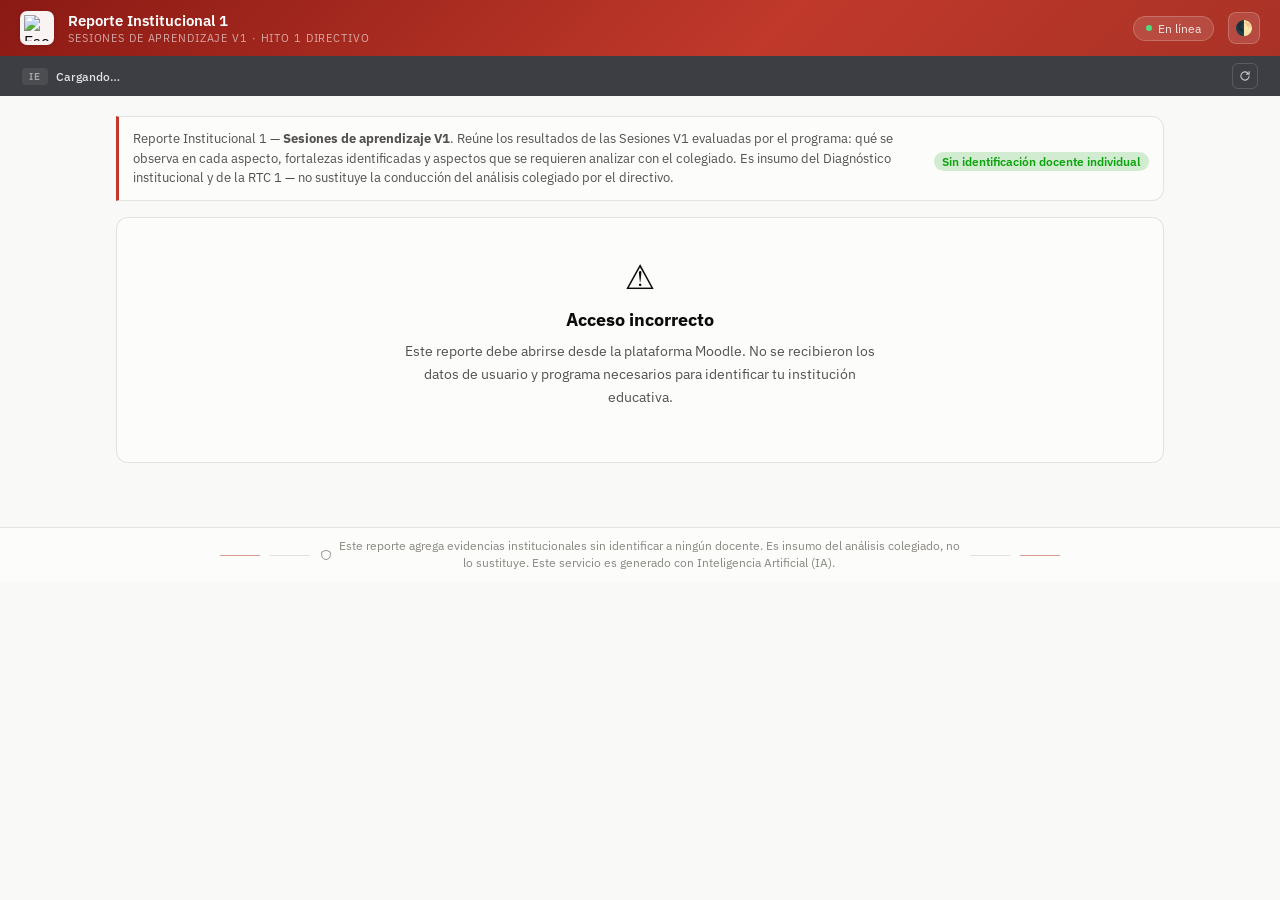
==== commit 4fb12cb9: "New changes" ====
--- a/templates/index_director.html
+++ b/templates/index_director.html
@@ -540,7 +540,7 @@
       <p>
         Reporte Institucional 1 — <strong>Sesiones de aprendizaje V1</strong>. Reúne los resultados de las
         Sesiones V1 evaluadas por el programa: qué se observa en cada aspecto, fortalezas identificadas y
-        necesidades de mejora que aparecen con mayor frecuencia. Es insumo del Diagnóstico institucional y de
+        aspectos que se requieren analizar con el colegiado. Es insumo del Diagnóstico institucional y de
         la RTC 1 — no sustituye la conducción del análisis colegiado por el directivo.
       </p>
       <span class="badge good">Sin identificación docente individual</span>
@@ -1041,15 +1041,6 @@
     `${data.n_evidencias_validas ?? 0} de ${data.n_docentes_total ?? 0} docentes cuentan con una Sesión V1 válida (${data.pct_cobertura ?? 0}% de cobertura).`
   );
 
-  const distribucion = data.distribucion_por_aspecto || [];
-  if (distribucion.length) {
-    const masAtencion = [...distribucion].sort((a, b) => b.pct_inicio_en_desarrollo - a.pct_inicio_en_desarrollo)[0];
-    addBullet(
-      ul,
-      `El aspecto que requiere mayor atención entre las sesiones revisadas es "${masAtencion.nombre}", con ${masAtencion.pct_inicio_en_desarrollo}% en Inicio o En desarrollo.`
-    );
-  }
-
   const fortalezas = data.fortalezas || [];
   if (fortalezas.length) {
     const top = [...fortalezas].sort((a, b) => b.pct - a.pct)[0];
@@ -1058,10 +1049,17 @@
     addBullet(ul, "Ningún aspecto alcanzó todavía el umbral de fortaleza en las sesiones revisadas.");
   }
 
-  const necesidades = data.necesidades_frecuentes || [];
-  if (necesidades.length) {
-    const top = necesidades[0];
-    addBullet(ul, `La necesidad de mejora que aparece con mayor frecuencia es "${top.nombre}" (${top.pct}% de las sesiones).`);
+  // Mención neutra: NUNCA se señala un aspecto como "el que requiere
+  // mayor atención" ni una necesidad como "la más frecuente" en tono de
+  // conclusión -- el reporte muestra el estado encontrado, y decidir qué
+  // atender primero es del directivo con su colegiado en la RTC
+  // (Especificaciones §9, §10 sección 1, §11, §12).
+  const distribucion = data.distribucion_por_aspecto || [];
+  if (distribucion.length) {
+    addBullet(
+      ul,
+      "Los resultados muestran distintos niveles de desarrollo entre los aspectos evaluados, que se detallan a continuación para su análisis con el colegiado."
+    );
   }
 
   if (!data.muestra_suficiente) {
@@ -1210,24 +1208,24 @@
   section.appendChild(wrap);
 }
 
-/* "5. Necesidades de mejora que aparecen con mayor frecuencia" */
+/* "5. Aspectos que se requieren analizar con el colegiado" */
 function capitalizar(texto) {
   if (!texto) return "";
   return texto.charAt(0).toUpperCase() + texto.slice(1);
 }
 
 function renderNecesidades(data) {
-  const section = sectionCard("5. Necesidades de mejora que aparecen con mayor frecuencia");
+  const section = sectionCard("5. Aspectos que se requieren analizar con el colegiado");
   tablaSimple(
     section,
     [
-      { label: "Aspecto que requiere mayor atención", key: "nombre" },
+      { label: "Aspecto", key: "nombre" },
       { label: "Número de sesiones", key: "n" },
       { label: "Porcentaje", render: (f) => `${f.pct}%` },
       { label: "Qué se observa con mayor frecuencia", render: (f) => capitalizar(f.manifestacion) },
     ],
     data.necesidades_frecuentes || [],
-    "Sin necesidades de mejora frecuentes identificadas en las sesiones revisadas."
+    "Ningún aspecto alcanza el umbral de frecuencia para esta sección."
   );
   return section;
 }
